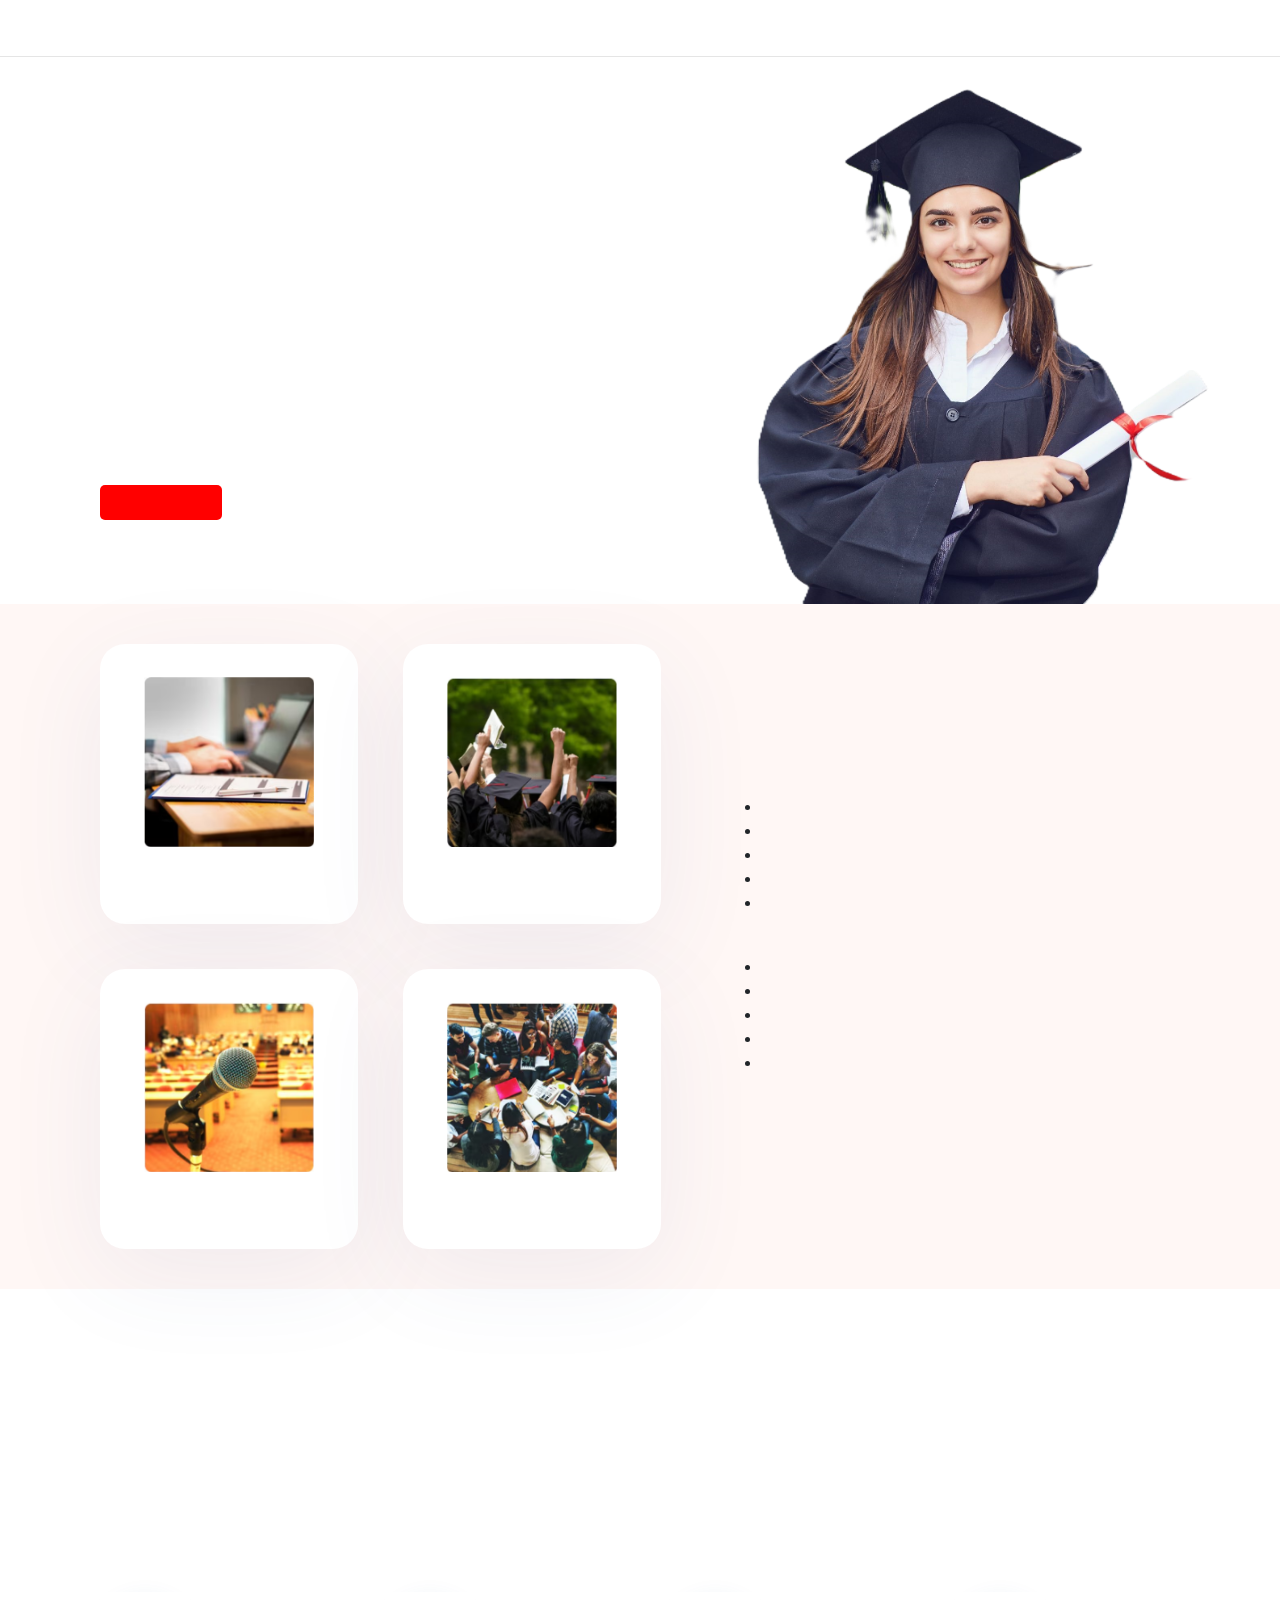
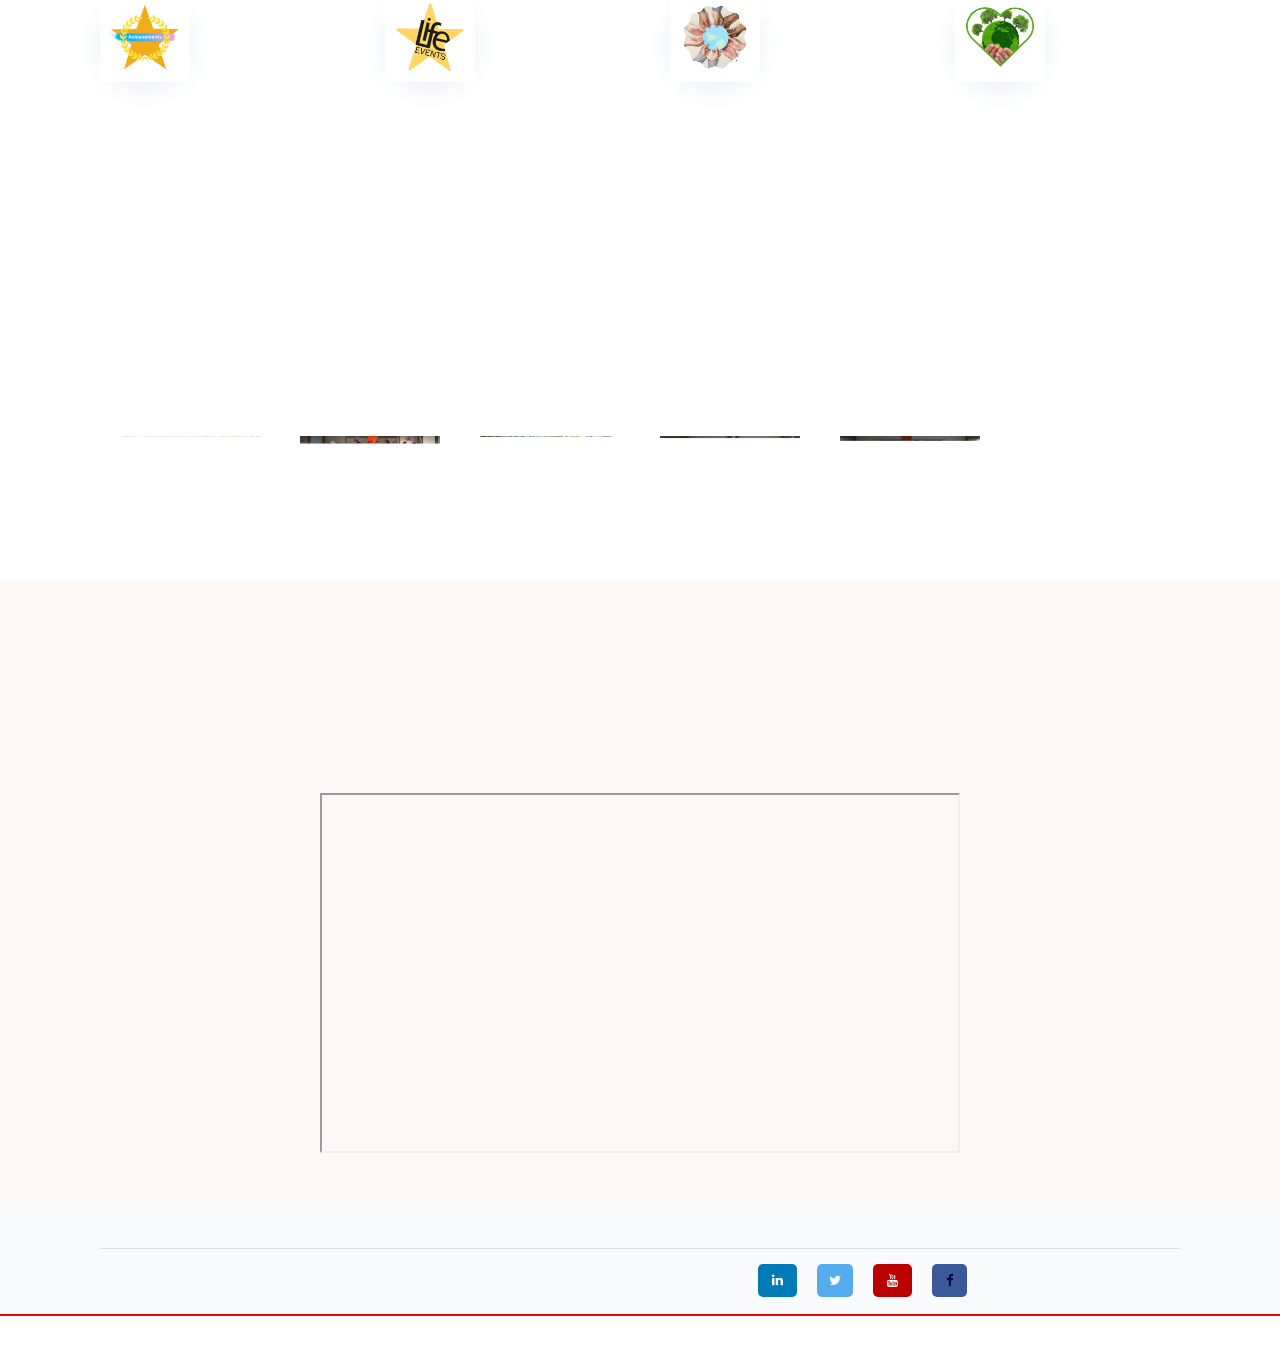
==== index.html @ 103bfa41 "Initial Version" ====
<!DOCTYPE html>
<html lang="en-US">
<head>
    <meta http-equiv="Content-Type" content="text/html; charset=UTF-8" />
    <meta name="viewport" content="width=device-width" />
    <title>PHSS Alumni Network</title>
    <meta name="description" content="Pabiacherra (PHSS) class XII school official alumni association" />
    <meta content="website" />
    <meta name="twitter:card" content="phss alumni network" />
    <meta name="twitter:creator" content="phss alumni network" />
    <meta name="twitter:title" content="PHSS Alumni Network" />
    <meta name="twitter:description" content="Pabiacherra (PHSS) class XII school official alumni association" />
	<meta http-equiv="Cache-control" content="public" max-age="86400">
	<noscript>Best viewed in Google Chrome</noscript>
    <link rel="shortcut icon" href="images/favicon.png" type="image/x-icon">	
	<link rel="canonical" href="https://www.phssalumni.org/" />
    <link rel="stylesheet" href="./css/bootstrap.min.css" as="style" >
    <link rel="stylesheet" href="./css/global-styles.min.css" as="style" />
    <link rel="stylesheet" href="./css/index.css" as="style" />
    <link rel="stylesheet" href="./css/responsive.css" as="style" >
	<link rel="stylesheet" href="./css/awesome-fonts.css" as="style" >
    <link rel="stylesheet" href="https://cdnjs.cloudflare.com/ajax/libs/font-awesome/4.7.0/css/font-awesome.min.css">
	<script src="js/jquery.min.js"></script> 
	<script src="js/bootstrap.min.js"></script>
	<script src="js/slick.min.js"></script>
	<script>
		$(document).ready(function(){
		$('.customer-logos').slick({
			slidesToShow: 6,
			slidesToScroll: 1,
			autoplay: true,
			autoplaySpeed: 1500,
			arrows: false,
			dots: false,
			pauseOnHover: false,
			responsive: [{
				breakpoint: 768,
				settings: {
					slidesToShow: 4
				}
			}, {
				breakpoint: 520,
				settings: {
					slidesToShow: 3
				}
			}]
		});
	});
	</script>
	<script type="text/javascript">

	window.addEventListener("resize", function() {
		"use strict"; window.location.reload(); 
	});


	document.addEventListener("DOMContentLoaded", function(){

		// make it as accordion for smaller screens
		if (window.innerWidth > 992) {

			document.querySelectorAll('.navbar .nav-item').forEach(function(everyitem){
				
				everyitem.addEventListener('mouseover', function(e){

					let el_link = this.querySelector('a[data-bs-toggle]');

					if(el_link != null){
						let nextEl = el_link.nextElementSibling;
						el_link.classList.add('show');
				 		nextEl.classList.add('show');
					}
					
				});
				everyitem.addEventListener('mouseleave', function(e){
				 	let el_link = this.querySelector('a[data-bs-toggle]');
					
					if(el_link != null){
						let nextEl = el_link.nextElementSibling;
						el_link.classList.remove('show');
				 		nextEl.classList.remove('show');
					}
					

				})
			});

		}
	}); 
</script>
</head>
<body>
    <div>
        <header id="menubar" class="stickyHeader">
            <div class="menuDiv">
                <!---- Menu Start Here --->
                <nav class="navbar navbar-expand-md navbar-light">
                    <a class="navbar-brand">
                        <span class="logo-img"><b>PHSS Alumni Network</b></span>
                    </a>
                    <button class="navbar-toggler" type="button" data-toggle="collapse" data-target="#navbarSupportedContent" aria-controls="navbarSupportedContent" aria-expanded="false" aria-label="Toggle navigation"> <span class="navbar-toggler-icon"></span> </button>
                    <div class="collapse navbar-collapse" id="navbarSupportedContent">
                        <ul class="navbar-nav ml-auto py-4 py-md-0" style="font-weight: bold;">
                            <li class="nav-item pl-4 pl-md-0 ml-0 ml-md-4"> <a class="nav-link brandColor textDecorationNone" href="#aboutus">About Us</a> </li>
							<li class="nav-item pl-4 pl-md-0 ml-0 ml-md-4"> <a class="nav-link brandColor textDecorationNone" href="#news">Gallery</a> </li>
							<li class="nav-item dropdown pl-4 pl-md-0 ml-0 ml-md-4">
								<a class="nav-link brandColor textDecorationNone" data-bs-toggle="dropdown" href="#news">News & Events</a>
								<ul class="dropdown-menu dropdown-menu-end">
								  <li><a class="dropdown-item" href="#alumnimeets"><font style="color:red">Silver Jubilee of 1999</font></a></li>
								  <li><a class="dropdown-item" ><font style="color:red">TV talk show</font></a></li>								
								  <li><a class="dropdown-item" ><HR></a></li>
								  <li><a class="dropdown-item" >Batch Information</a></li>
								  <li><a class="dropdown-item" href="#alumnimeets">Alumni Reunion</a></li>							
								</ul>
							</li>                            
                            <li class="nav-item pl-4 pl-md-0 ml-0 ml-md-4"> <a class="nav-link brandColor textDecorationNone" >Contact Us</a> </li>
                        </ul>
                    </div>
                </nav>
                <!---- Menu End Here --->
            </div>
        </header>
        <main class="css-0">
		<br><br><br>
            <section id="introduction" class="css-vurnku">
                <div class="css-1whb87a">
                    <div class="css-h85bl">
                        <div class="css-1cxxkp5">
							<h1 class="otherThanMobile css-wo870v">Season Changes, </br> &nbsp;&nbsp;&nbsp;&nbsp;&nbsp;&nbsp;&nbsp;&nbsp;&nbsp;&nbsp; Friendship Stays..</h1>
                            <h1 class="mobileOnly css-wo870v absolutePosition">Season Changes, Friendship Stays..</h1>
                            <p class="css-m2dl9m"><font color="#8E8E8E">We’re thrilled to have you in our community. Join and stay connected, be a part of vibrant network of successful graduates of Pabiacherra Class XII School. Join us for events, access career resources, and give back to society. We love celebrating our alumni! Share your achievements with us for a feature in our newsletter</font></p></br>
                            <a href="https://docs.google.com/forms/d/e/1FAIpQLScHWZEyCaTFFpIxZpNJRlCjnE_oW56lnnY6RfOoMUtThpi4qw/viewform?usp=header" target="_blank" style="text-decoration:none"><button class="css-1dl8pqr Try-500-Invoices">Register Now</button></a>
                            <br><br>
                        </div>
                        <div class="">
                            <img class="responsive-image" src=images/banner-girl.png />
                        </div>
                    </div>
                </div>
            </section>
			<section id="services" class="css-u0qldy backgroundColor">
                <div class="css-1whb87a">
                    <div class="sectionInsideDiv">
                        <div class="css-3rtbj">
							<a href="https://docs.google.com/forms/d/e/1FAIpQLScHWZEyCaTFFpIxZpNJRlCjnE_oW56lnnY6RfOoMUtThpi4qw/viewform?usp=header" target="_blank" style="text-decoration:none">
								<div class="css-10ofgyx">								
									<p style="color: #28d1dc;" class="css-1382pv9"><img src="./images/membership.png" height="170px" width="170px" alt="Membership"></p>
									<p class="css-aecppi"><b>Membership</b></p>								
								</div>
							</a>
							<a href="#alumnimeets" style="text-decoration:none">
								<div class="css-10ofgyx">
									<p style="color: #ff753a;" class="css-1382pv9"><img src="./images/meets.png" height="170px" width="170px" alt="Alumni Meets"></p>
									<p class="css-aecppi"><b>Alumni Meets</b></p>
								</div>
							</a>
							<a href="#news" style="text-decoration:none">
								<div class="css-10ofgyx">
									<p style="color: #fa578e;" class="css-1382pv9"><img src="./images/news.png" height="170px" width="170px" alt="News & Events"></p>
									<p class="css-aecppi"><b>News & Events</b></p>
								</div>
							</a>
							<a href="#aboutus" style="text-decoration:none">
								<div class="css-10ofgyx">
									<p style="color: #28dcb2;" class="css-1382pv9"><img src="./images/community.png" height="170px" width="170px" alt="Community"></p>
									<p class="css-aecppi"><b>Community</b></p>
								</div>
							</a>
                        </div>
                        <div class="css-vurnku">
                            <div class="css-1yn2dcp">
                                <h2 class="title">
                                    Highlights . .<br />
                                </h2>
                                <p class="css-86pyo9">
									<ul>
										<li><font style="color:red">Silver Jubilee Reunion of 2000 batch (up coming)</font></li>
										<li><font style="color:red">Current Students Connect - meet-up (up coming)</font></li>
										<li></li>
										<li></li>
										<li></li>
									</ul>
									<BR>
									<ul>
										<li>Silver Jubilee Reunion of 1999 batch on 16th November, 2024</li>
										<li>TV talk show on importance of Alumni Association</li>
										<li><a href="https://www.facebook.com/share/p/1UELqMNk3Z/" target="_blank">Ramkrishna Abhedananda Mission visit</a></li>
										<li>PHSS Alumni Association formation</li>
										<li></li>
									</ul>
								</p>
                            </div>
                        </div>
                    </div>
                </div>
            </section> 
            <section id="aboutus" class="css-1ylkjrg">
                <div class="css-1whb87a">
                    <div class="css-7wm2i5">
                        <h2 class="title">About PHSS Alumni Community</h2>                        
                    </div>
					<p class="css-86pyo9">This is the official website of Pabiacherra Class XII School alumni association. Our primary focus is connecting alumni, supporting the school, promoting personal and professional development, and support the mission and goals of our alma mater. We celebrate the diverse perspectives of our alumni by organizing events that foster intellectual dialogue and promote lifelong learning across various disciplines. We are committed to providing our members with valuable resources and opportunities to connect, learn, and grow. As a community we celebrate achievements, social responsibities and clean & green environment. Together we are creating a better world for future.</p>
                    <div class="css-k1di2n">
                        <div class="css-2nq0kw">
                            <figure>
                                <img src="./images/1.png"
                                     alt="Achievements"
                                     class="css-9taffg" />
                            </figure>
                            <div class="css-vurnku">
                                <h3 class="subTitle">Achievements</h3>
                                <p class="css-vurnku">We celebrate individual & team achievements.</p>
                            </div>
                        </div>
                        <div class="css-2nq0kw">
                            <figure>
                                <img src="./images/3.png"
                                     alt="Life Events"
                                     class="css-9taffg" />
                            </figure>
                            <div class="css-vurnku">
                                <h3 class="subTitle">Life Events</h3>
                                <p class="css-vurnku">We celebrate life events to create a stronger bonding.</p>
                            </div>
                        </div>
                        <div class="css-2nq0kw">
                            <figure>
                                <img src="./images/4.png"
                                     alt="Social Responsibities"
                                     class="css-9taffg" />
                            </figure>
                            <div class="css-vurnku">
                                <h3 class="subTitle">Social Responsibities</h3>
                                <p class="css-vurnku">As a community we take care of various social responsibities.</p>
                            </div>
                        </div>
                        <div class="css-2nq0kw">
                            <figure>
                                <img src="./images/6.png"
                                     alt="Environmental Causes"
                                     class="css-9taffg" />
                            </figure>
                            <div class="css-vurnku">
                                <h3 class="subTitle">Environmental Causes</font></h3>
                                <p class="css-vurnku">As a community we also take care of various environmental causes.</p>
                            </div>
                        </div>
                    </div>
                </div>
            </section>
            
			<section id="news" class="css-1ylkjrg">
                <div class="css-1whb87a">
                    <div class="css-7wm2i5">
                        <h2 class="title">Recent events & news</h2> 
					</div>
						<p class="css-86pyo9">Digital Invoice Processing is applicable across industries, don't worry if your industry is not listed here, talk to us and get it implemented/customized for your industry.</p>						

				   <section class="customer-logos slider">
					  <div class="slide"><a target="_blank" href="./images/gallery/1.JPG"> <img src="./images/gallery/1.JPG"></a></div>
					  <div class="slide"><a target="_blank" href="./images/gallery/2.JPG"> <img src="./images/gallery/2.JPG"></a></div>
					  <div class="slide"><a target="_blank" href="./images/gallery/3.JPG"> <img src="./images/gallery/3.JPG"></a></div>
					  <div class="slide"><a target="_blank" href="./images/gallery/4.JPG"> <img src="./images/gallery/4.JPG"></a></div>
					  <div class="slide"><a target="_blank" href="./images/gallery/5.JPG"> <img src="./images/gallery/5.JPG"></a></div>
					  <div class="slide"><a target="_blank" href="./images/gallery/6.JPG"> <img src="./images/gallery/6.JPG"></a></div>
					  <div class="slide"><a target="_blank" href="./images/gallery/7.JPG"> <img src="./images/gallery/7.JPG"></a></div>
					  <div class="slide"><a target="_blank" href="./images/gallery/8.JPG"> <img src="./images/gallery/8.JPG"></a></div>
					  <div class="slide"><a target="_blank" href="./images/gallery/9.JPG"> <img src="./images/gallery/9.JPG"></a></div>
					  <div class="slide"><a target="_blank" href="./images/gallery/10.JPG"> <img src="./images/gallery/10.JPG"></a></div>
					  <div class="slide"><a target="_blank" href="./images/gallery/11.JPG"> <img src="./images/gallery/11.JPG"></a></div>
					  <div class="slide"><a target="_blank" href="./images/gallery/12.JPG"> <img src="./images/gallery/12.JPG"></a></div>
					  <div class="slide"><a target="_blank" href="./images/gallery/13.JPG"> <img src="./images/gallery/13.JPG"></a></div>
					  <div class="slide"><a target="_blank" href="./images/gallery/14.JPG"> <img src="./images/gallery/14.JPG"></a></div>
					  <div class="slide"><a target="_blank" href="./images/gallery/15.JPG"> <img src="./images/gallery/15.JPG"></a></div>
				   </section>
                </div>
            </section>
			<section id="alumnimeets" class="css-ncak9w backgroundColor">
                <div class="css-1whb87a">
                    <div class="css-1dvoos1">
                        <h2 class="title">Silver Jubilee Reunion of Class 1999</h2>
					</div>
                        <p class="css-86pyo9">Pabiacherra Class XII School, class of 1999 has celebrated their "Silver Jubilee Reunion" on November 16, 2024. The one day event full of activities took place at Kumarghat Geetanjali Auditorium. The night was celebrated with friends and families.</p>

                    <div class="css-1ekk95f">
						<br>
						<iframe class="youtubeVideo" src="https://www.youtube.com/embed/Mte21u3ES6I?si=T0PrxBg6xcIql9M8&loop=1&autoplay=1&mute=0&controls=0" border="0">
						</iframe>
                    </div>
                </div>
            </section>
			<button onclick="topFunction()" id="myBtn" title="Go to top">Top</button>
        </main>
        <footer class="css-sopawf">
            <div class="css-1whb87a">
                <div class="css-i4q4z1">
                    <div class="css-1hhpd6b">
                        <span class="css-vurnku">
                            &copy; PHSS Alumni Network, 2025
                        </span>
                    </div>
                    <div align="right">
                        <ul class="css-1t7kdg0" align="right">
                            <li>
                                <a rel="noreferrer"  class="social-icon" target="_blank">
                                    <i class="fa fa-linkedin"></i>
                                </a>
                            </li>
                            <li>
                                <a rel="noreferrer"  class="social-icon" target="_blank">
                                    <i class="fa fa-twitter"></i>
                                </a>
                            </li>
                            <li>
                                <a rel="noreferrer" href="https://www.youtube.com/@phssalumni" class="social-icon" target="_blank">
                                    <i class="fa fa-youtube"></i>
                                </a>
                            </li>
                            <li>
                                <a rel="noreferrer" href="https://www.facebook.com/phssalumni" class="social-icon" target="_blank">
                                    <i class="fa fa-facebook"></i>
                                </a>
                            </li>
                            <li>
                                <a class="css-nxq3wi textDecorationNone" rel="noreferrer" href="./files/privacypolicy.pdf" target="_blank">Privacy Policy</a>
                            </li>
                            <li>
                                <a class="css-nxq3wi textDecorationNone" rel="noreferrer" target="_blank">User Agreement</a>
                            </li>
                        </ul>
                    </div>
                </div>
            </div>
        </footer>
    </div>
	<script>
			// Get the button:
		let mybutton = document.getElementById("myBtn");

		// When the user scrolls down 20px from the top of the document, show the button
		window.onscroll = function() {scrollFunction()};

		function scrollFunction() {
		  if (document.body.scrollTop > 20 || document.documentElement.scrollTop > 20) {
			mybutton.style.display = "block";
		  } else {
			mybutton.style.display = "none";
		  }
		}

		// When the user clicks on the button, scroll to the top of the document
		function topFunction() {
		  document.body.scrollTop = 0; // For Safari
		  document.documentElement.scrollTop = 0; // For Chrome, Firefox, IE and Opera
		}
	</script>
</body>
</html>
---- css/global-styles.min.css ----
html {height: 100%;}body {font-family: 'Source Sans Pro' !important;}@font-face {font-family: 'Source Sans Pro';font-display: auto;src: url(../font/SourceSansPro-Regular.ttf) format('truetype');font-weight: normal;font-style: normal;font-display:auto;}.brandColor {color:#0073b1!important;}header {overflow: visible;z-index: 100 !important;border-bottom: 1px solid rgba(0,0,0,.1);}footer {font-size: 13px;background-color: #000000;padding: 0px;margin-top: 2rem;border-bottom: 2px solid red;}.stickyHeader {box-sizing: border-box;margin: 0;min-width: 0;position: fixed;left: 0;right: 0;background: white!important;-webkit-transition: all 0.3s ease-in-out 0s;transition: all 0.3s ease-in-out 0s;}.stickyHeader.is-mobile-menu {background-color: var(--theme-ui-colors-text, #343d48);}.title {position: relative;padding-bottom: 3px;padding-top: 0px;margin-top: 5px;font-weight: 700;font-size: 32px;color: #0073b1;}@media screen and (min-width: 300px) {.title{font-size: 24px!important;}}@media screen and (min-width: 480px) {.title{font-size: 28px!important;}}@media screen and (min-width: 1024px) {.title {font-size: 32px!important;}}.title-orange {position: relative;padding-bottom: 14px;padding-top: 0px;margin-top: 5px;font-weight: 700;font-size: 32px;color: #ff753a;}@media screen and (min-width: 300px) {.title-orange {font-size: 24px!important;}}@media screen and (min-width: 480px) {.title-orange {font-size: 28px!important;}}@media screen and (min-width: 1024px) {.title-orange {font-size: 32px!important;}}.title-cyan {position: relative;padding-bottom: 14px;padding-top: 0px;margin-top: 5px;font-weight: 700;font-size: 32px;color: #28d1dc;}@media screen and (min-width: 300px) {.title-cyan {font-size: 24px!important;}}@media screen and (min-width: 480px) {.title-cyan {font-size: 28px!important;}}@media screen and (min-width: 1024px) {.title-cyan {font-size: 32px!important;}}.title-green {position: relative;padding-bottom: 14px;padding-top: 0px;margin-top: 5px;font-weight: 700;font-size: 32px;color: #8fce00;}@media screen and (min-width: 300px) {.title-green {font-size: 24px!important;}}@media screen and (min-width: 480px) {.title-green {font-size: 28px!important;}}@media screen and (min-width: 1024px) {.title-green {font-size: 32px!important;}}.subTitle {box-sizing: border-box;margin: 0;min-width: 0;line-height: 1.25;font-weight: 900;font-size: 20px;color: #0073b1;}.textDecorationNone {text-decoration:none!important;}a:visited {color:#0037b1;}.css-lxv1ka {box-sizing: border-box;margin: 0;min-width: 0;padding-right: 30px;display: -webkit-inline-box;display: -webkit-inline-flex;display: -ms-inline-flexbox;display: inline-flex;-webkit-align-items: flex-start;-webkit-box-align: flex-start;-ms-flex-align: flex-start;align-items: flex-start;}.mobileOnly {visibility: hidden;}@media screen and (min-width: 300px) {.mobileOnly{visibility: visible;}}@media screen and (min-width: 480px) {.mobileOnly{visibility: visible;}}@media screen and (min-width: 1024px) {.mobileOnly {visibility: hidden;}}.otherThanMobile {visibility: visible;}@media screen and (min-width: 300px) {.otherThanMobile {visibility: hidden;}}@media screen and (min-width: 480px) {.otherThanMobile {visibility: hidden;}}@media screen and (min-width: 1024px) {.otherThanMobile {visibility: visible;}}.menuDiv {padding-left:120px!important;padding-right:120px!important;}@media screen and (min-width: 300px) {.menuDiv{padding-left:0px!important;padding-right:0px!important;}}@media screen and (min-width: 480px) {.menuDiv{padding-left:0px!important;padding-right:0px!important;}}@media screen and (min-width: 640px) {.menuDiv {padding-left:0px!important;padding-right:0px!important;}}@media screen and (min-width: 768px) {.menuDiv {padding-left:0px!important;padding-right:0px!important;}}@media screen and (min-width: 1024px) {.menuDiv {padding-left:100px!important;padding-right:100px!important;}}@media screen and (min-width: 1200px) {.menuDiv {padding-left:120px!important;padding-right:120px!important;}}.responsiveImage {}@media screen and (min-width: 300px) {.responsiveImage{min-height: 50px;width: 300px!important;padding: 0px;}}@media screen and (min-width: 480px) {.responsiveImage{min-height: 50px;width: 300px!important;padding: 0px;}}@media screen and (min-width: 640px) {.responsiveImage {min-height: 50px;width: 275px!important;padding: 0px;}}@media screen and (min-width: 768px) {.responsiveImage {min-height: 50px;width: 350px!important;padding: 0px;}}@media screen and (min-width: 1024px) {.responsiveImage {min-height: 50px;width: 500px!important;padding: 0px;}}@media screen and (min-width: 1200px) {.responsiveImage {min-height: 50px;width: 550px!important;padding: 0px;}}.footer-social-icons {width: 100%;display: block;margin: 0 auto;}.social-icon {color: #fff;}ul.social-icons {margin-top: 0px !important;}.social-icons li {vertical-align: top;display: inline;height: 100px;}.social-icons a {color: #fff;text-decoration: none;}.fa-facebook {padding: 10px 14px;-o-transition: .5s;-ms-transition: .5s;-moz-transition: .5s;-webkit-transition: .5s;transition: .5s;background-color: #9b9797;border-radius: 5px;}.fa-facebook:hover {background-color: #3d5b99;}.fa-twitter {padding: 10px 12px;-o-transition: .5s;-ms-transition: .5s;-moz-transition: .5s;-webkit-transition: .5s;transition: .5s;background-color: #9b9797;border-radius: 5px;}.fa-twitter:hover {background-color: #00aced;}.fa-rss {padding: 10px 14px;-o-transition: .5s;-ms-transition: .5s;-moz-transition: .5s;-webkit-transition: .5s;transition: .5s;background-color: #9b9797;border-radius: 5px;}.fa-rss:hover {background-color: #eb8231;}.fa-youtube {padding: 10px 14px;-o-transition: .5s;-ms-transition: .5s;-moz-transition: .5s;-webkit-transition: .5s;transition: .5s;background-color: #9b9797;border-radius: 5px;}.fa-youtube:hover {background-color: #e64a41;}.fa-linkedin {padding: 10px 14px;-o-transition: .5s;-ms-transition: .5s;-moz-transition: .5s;-webkit-transition: .5s;transition: .5s;background-color: #9b9797;border-radius: 5px;}.fa-linkedin:hover {background-color: #0073a4;}.centerAligned {align-content: center;text-align: center;}
---- css/index.css ----
.centerAlignedContent {
    width: 100%;
    align-items: center
}

.rightsideImage {
	margin-left: 50px;
	border-radius: 15px;
}
@media screen and (min-width: 300px) {
	.rightsideImage {
		margin-left: 10px;
		border-radius: 10px;
		width:300px;
	}
}
@media screen and (min-width: 480px) {
	.rightsideImage {
		margin-left: 10px;
		border-radius: 10px;
		width:300px;
	}
}
@media screen and (min-width: 640px) {
	.rightsideImage {
		margin-left: 10px;
		border-radius: 10px;
		width:300px;
	}
}
@media screen and (min-width: 768px) {
	.rightsideImage {
		margin-left: 15px;
		border-radius: 15px;
		width:400px;
	}
}
@media screen and (min-width: 1024px) {
	.rightsideImage {
		margin-left: 50px;
		border-radius: 20px;
		width:450px;
	}
}
@media screen and (min-width: 1200px) {
	.rightsideImage {
		margin-left: 80px;
		border-radius: 25px;
		width:500px;
	}
}


.css-1t7kdg0 {
    box-sizing: border-box;
    margin: 0;
    min-width: 0;
    list-style: none;
    margin: 15px 0 0;
    padding: 0;
    display: -webkit-box;
    display: -webkit-flex;
    display: -ms-flexbox;
    display: flex;
    -webkit-flex-wrap: wrap;
    -ms-flex-wrap: wrap;
    flex-wrap: wrap;
    -webkit-box-pack: center;
    -webkit-justify-content: center;
    -ms-flex-pack: center;
    justify-content: center
}

@media screen and (min-width: 480px) {
    .css-1t7kdg0 {
        margin:15px 0 0
    }
}

@media screen and (min-width: 640px) {
    .css-1t7kdg0 {
        margin:0;
        -webkit-box-pack: start;
        -webkit-justify-content: flex-start;
        -ms-flex-pack: start;
        justify-content: flex-start
    }
}

@media screen and (min-width: 768px) {
    .css-1t7kdg0 {
        -webkit-flex-wrap:unset;
        -ms-flex-wrap: unset;
        flex-wrap: unset
    }
}

.css-1t7kdg0 li+li {
    margin-left: 18px
}

@media screen and (min-width: 480px) {
    .css-1t7kdg0 li+li {
        margin-left:18px
    }
}

@media screen and (min-width: 640px) {
    .css-1t7kdg0 li+li {
        margin-left:20px
    }
}

@media only screen and (max-width: 400px) {
    .css-1t7kdg0 li+li {
        margin-bottom:10px
    }
}

.css-1t7kdg0 a {
    color: var(--theme-ui-colors-textSecondary,#02073e)
}

.css-1whb87a {
    box-sizing: border-box;
    margin: 0;
    min-width: 0;
    width: 100%;
    max-width: container;
    margin-left: auto;
    margin-right: auto;
    max-width: 100%;
    padding-left: 20px;
    padding-right: 20px;
    margin: 0 auto;
    padding-top: 0px!important
}

@media screen and (min-width: 480px) {
    .css-1whb87a {
        padding-left:30px;
        padding-right: 30px
    }
}

@media screen and (min-width: 1024px) {
    .css-1whb87a {
        max-width:970px
    }
}

@media screen and (min-width: 1200px) {
    .css-1whb87a {
        max-width:1140px
    }
}

@media screen and (min-width: 1367px) {
    .css-1whb87a {
        max-width:1260px
    }
}

.css-9taffg {
    box-sizing: border-box;
    margin: 0;
    min-width: 0;
    max-width: 100%;
    height: auto
}

.curvedBorderImage {
    box-sizing: border-box;
    height: auto;
    width: auto;
    border-radius: 50px 100px
}

.css-vurnku {
    box-sizing: border-box;
    margin: 0;
    min-width: 0
}

.css-1whb87a {
    box-sizing: border-box;
    margin: 0;
    min-width: 0;
    width: 100%;
    max-width: container;
    margin-left: auto;
    margin-right: auto;
    max-width: 100%;
    padding-left: 20px;
    padding-right: 20px;
    margin: 0 auto
}

@media screen and (min-width: 480px) {
    .css-1whb87a {
        padding-left:30px;
        padding-right: 30px
    }
}

@media screen and (min-width: 1024px) {
    .css-1whb87a {
        max-width:970px
    }
}

@media screen and (min-width: 1200px) {
    .css-1whb87a {
        max-width:1140px
    }
}

@media screen and (min-width: 1367px) {
    .css-1whb87a {
        max-width:1260px
    }
}

.css-h85bl {
    box-sizing: border-box;
    margin: 0;
    min-width: 0;
    grid-template-columns: repeat(2,1fr);
    -webkit-align-items: center;
    -webkit-box-align: center;
    -ms-flex-align: center;
    align-items: center;
    -webkit-box-pack: center;
    -webkit-justify-content: center;
    -ms-flex-pack: center;
    justify-content: center;
}

@media screen and (min-width: 768px) {
    .css-h85bl {
        display:-webkit-box;
        display: -webkit-flex;
        display: -ms-flexbox;
        display: flex
    }
}

@media screen and (min-width: 1024px) {
    .css-h85bl {
        display:grid
    }
}

@media screen and (min-width: 1200px) {
    .css-h85bl {
    }
}

@media screen and (min-width: 1367px) {
    .css-h85bl {
    }
}

.css-1cxxkp5 {
    box-sizing: border-box;
    margin: 0;
    min-width: 0;
    max-width: 507px;
    margin-top: 0px!important;
    padding: 0px!important
}

@media screen and (min-width: 768px) {
    .css-1cxxkp5 {
        max-width:324px
    }
}

@media screen and (min-width: 1024px) {
    .css-1cxxkp5 {
        max-width:550px
    }
}

.absolutePosition {
    position: absolute;
    top: 80px
}

@media screen and (min-width: 300px) {
    .absolutePosition {
        position:absolute;
        top: 80px
    }
}

@media screen and (min-width: 640px) {
    .absolutePosition {
        position:absolute;
        top: 150px
    }
}

.css-wo870v {
    box-sizing: border-box;
    margin: 0;
    min-width: 0;
    font-family: 'Source Sans Pro'!important;
    font-weight: 700;
    font-size: 24px;
    line-height: 1.55;
    -webkit-letter-spacing: -1px;
    -moz-letter-spacing: -1px;
    -ms-letter-spacing: -1px;
    letter-spacing: -1px;
    color: var(--theme-ui-colors-textSecondary,#0073b1)
}

@media screen and (min-width: 300px) {
    .css-wo870v {
        font-size:24px
    }
}

@media screen and (min-width: 480px) {
    .css-wo870v {
        font-size:24px
    }
}

@media screen and (min-width: 640px) {
    .css-wo870v {
        font-size:14px
    }
}

@media screen and (min-width: 768px) {
    .css-wo870v {
        font-size:16px
    }
}

@media screen and (min-width: 1024px) {
    .css-wo870v {
        font-size:36px
    }
}

@media screen and (min-width: 1200px) {
    .css-wo870v {
        font-size:40px
    }
}

@media screen and (min-width: 1367px) {
    .css-wo870v {
        font-size:42px
    }
}


.css-m2dl9m {
    box-sizing: border-box;
    margin: 0;
    min-width: 0;
    font-size: 14px;
    line-height: 1.85;
    color: var(--theme-ui-colors-textSecondary,#02073e);
    margin-top: 14px;
	text-align: justify;
}

@media screen and (min-width: 480px) {
    .css-m2dl9m {
        font-size:14px;
        line-height: 1.85;
        margin-top: 19px
    }
}

@media screen and (min-width: 640px) {
    .css-m2dl9m {
        font-size:14px;
        line-height: 1.85
    }
}

@media screen and (min-width: 768px) {
    .css-m2dl9m {
        font-size:16px;
        line-height: 1.85
    }
}

@media screen and (min-width: 1024px) {
    .css-m2dl9m {
        font-size:16px;
        line-height: 1.85
    }
}

@media screen and (min-width: 1200px) {
    .css-m2dl9m {
        font-size:18px;
        line-height: 2.33
    }
}

.css-1dl8pqr {
    box-sizing: border-box;
    margin: 0;
    min-width: 0;
    -webkit-appearance: none;
    -moz-appearance: none;
    appearance: none;
    display: inline-block;
    text-align: center;
    line-height: inherit;
    -webkit-text-decoration: none;
    text-decoration: none;
    font-size: inherit;
    padding-left: 12px;
    padding-right: 12px;
    padding-top: 8px;
    padding-bottom: 8px;
    color: #fff;
    background-color: #0073b1;
    border: 0;
    border-radius: 4px;
    font-family: 'Source Sans Pro'!important;
    font-weight: 700;
    border-radius: 5px;
    cursor: pointer;
    display: -webkit-inline-box;
    display: -webkit-inline-flex;
    display: -ms-inline-flexbox;
    display: inline-flex;
    -webkit-align-items: center;
    -webkit-box-align: center;
    -ms-flex-align: center;
    align-items: center;
    -webkit-box-pack: center;
    -webkit-justify-content: center;
    -ms-flex-pack: center;
    justify-content: center;
    -webkit-transition: 0.3s ease-in-out 0s;
    transition: 0.3s ease-in-out 0s;
    white-space: nowrap;
    color: #fff;
    min-height: 35px!important;
    padding: 0 15px;
    display: none;
    margin-top: 0px!important
}

@media screen and (min-width: 480px) {
    .css-1dl8pqr {
        padding:0 10px
    }
}

@media screen and (min-width: 640px) {
    .css-1dl8pqr {
        padding:0 10px
    }
}

@media screen and (min-width: 768px) {
    .css-1dl8pqr {
        padding:0 15px
    }
}

@media screen and (min-width: 1024px) {
    .css-1dl8pqr {
        padding:0 15px
    }
}

.css-1dl8pqr:hover {
    background-color: #00538b
}

@media screen and (min-width: 480px) {
    .css-1dl8pqr {
        display:-webkit-box;
        display: -webkit-flex;
        display: -ms-flexbox;
        display: flex;
        margin-top: 45px
    }
}

@media screen and (min-width: 640px) {
    .css-1dl8pqr {
        margin-top:45px
    }
}

@media screen and (min-width: 768px) {
    .css-1dl8pqr {
        margin-top:25px
    }
}

@media screen and (min-width: 1024px) {
    .css-1dl8pqr {
        margin-top:25px
    }
}

.css-7wm2i5 {
    box-sizing: border-box;
    margin: 0;
    min-width: 0;
    text-align: center;
    max-width: 580px;
    margin: 0 auto 60px;
    margin-bottom: 20px
}

@media screen and (min-width: 480px) {
    .css-7wm2i5 {
        margin-bottom:20px
    }
}

@media screen and (min-width: 640px) {
    .css-7wm2i5 {
        margin-bottom:20px
    }
}

@media screen and (min-width: 768px) {
    .css-7wm2i5 {
        margin-bottom:2	0px
    }
}

.css-86pyo9 {
    box-sizing: border-box;
    margin: 0;
    min-width: 0;
    color: var(--theme-ui-colors-heading,#0f2137);
    font-size: 14px;
    line-height: 1.85;
    margin-top: 10px
}

@media screen and (min-width: 480px) {
    .css-86pyo9 {
        font-size:16px;
        line-height: 2.2
    }
}

.css-k1di2n {
    box-sizing: border-box;
    margin: 0;
    min-width: 0;
    gap: 35px 60px;
    display: grid;
    grid-template-columns: repeat(1,1fr)
}

@media screen and (min-width: 480px) {
    .css-k1di2n {
        gap:60px;
        display: grid;
        grid-template-columns: repeat(1,1fr)
    }
}

@media screen and (min-width: 640px) {
    .css-k1di2n {
        gap:60px;
        grid-template-columns: repeat(1,1fr)
    }
}

@media screen and (min-width: 768px) {
    .css-k1di2n {
        gap:40px;
        grid-template-columns: repeat(2,1fr)
    }
}

@media screen and (min-width: 1024px) {
    .css-k1di2n {
        gap:30px;
        grid-template-columns: repeat(4,1fr)
    }
}

@media screen and (min-width: 1200px) {
    .css-k1di2n {
        gap:60px
    }
}

.css-2nq0kw {
    box-sizing: border-box;
    margin: 0;
    min-width: 0;
    text-align: center;
    max-width: 230px;
    margin: 0 auto
}

@media screen and (min-width: 480px) {
    .css-2nq0kw {
        text-align:center;
        max-width: 230px
    }
}

@media screen and (min-width: 640px) {
    .css-2nq0kw {
        text-align:center;
        max-width: 230px
    }
}

@media screen and (min-width: 768px) {
    .css-2nq0kw {
        text-align:center;
        max-width: 230px
    }
}

@media screen and (min-width: 1024px) {
    .css-2nq0kw {
        text-align:left;
        max-width: none
    }
}

.css-2nq0kw figure {
    background-color: #fff;
    box-shadow: 0 8px 24px rgba(53,95,158,.1);
    height: 90px;
    margin: 0 auto 30px;
    width: 90px;
    display: -webkit-box;
    display: -webkit-flex;
    display: -ms-flexbox;
    display: flex;
    -webkit-align-items: center;
    -webkit-box-align: center;
    -ms-flex-align: center;
    align-items: center;
    -webkit-box-pack: center;
    -webkit-justify-content: center;
    -ms-flex-pack: center;
    justify-content: center;
    border-radius: 50%
}

@media screen and (min-width: 480px) {
    .css-2nq0kw figure {
        margin:0 auto 30px
    }
}

@media screen and (min-width: 640px) {
    .css-2nq0kw figure {
        margin:0 auto 30px
    }
}

@media screen and (min-width: 768px) {
    .css-2nq0kw figure {
        margin:0 auto 30px
    }
}

@media screen and (min-width: 1024px) {
    .css-2nq0kw figure {
        margin:0 0 40px
    }
}

.css-2nq0kw h3 {
    font-size: 18px;
    line-height: 1.28;
    color: var(--theme-ui-colors-heading,#0f2137);
    margin-bottom: 20px
}

.css-2nq0kw p {
    font-size: 16px;
    line-height: 1.6;
    color: var(--theme-ui-colors-text,#343d48)
}

@media screen and (min-width: 480px) {
    .css-2nq0kw p {
        line-height:1.6
    }
}

@media screen and (min-width: 640px) {
    .css-2nq0kw p {
        line-height:1.6
    }
}

@media screen and (min-width: 768px) {
    .css-2nq0kw p {
        line-height:1.88
    }
}

.css-u0qldy {
    box-sizing: border-box;
    margin: 0;
    min-width: 0;
    background-color: var(--theme-ui-colors-backgroundSecondary,#f9fbfd);
    padding-top: 40px;
    padding-bottom: 40px
}

@media screen and (min-width: 480px) {
    .css-u0qldy {
		padding-top: 40px;
		padding-bottom: 40px
    }
}

@media screen and (min-width: 640px) {
    .css-u0qldy {
		padding-top: 40px;
		padding-bottom: 40px
    }
}

@media screen and (min-width: 768px) {
    .css-u0qldy {
		padding-top: 40px;
		padding-bottom: 40px
    }
}

@media screen and (min-width: 1024px) {
    .css-u0qldy {
		padding-top: 40px;
		padding-bottom: 40px
    }
}

.sectionInsideDiv {
    box-sizing: border-box;
    margin: 0;
    min-width: 0;
    gap: 30px;
    display: -webkit-box;
    display: -webkit-flex;
    display: -ms-flexbox;
    display: flex;
    -webkit-flex-direction: column-reverse;
    -ms-flex-direction: column-reverse;
    flex-direction: column-reverse;
    grid-template-columns: 1fr 0.5fr;
    -webkit-align-items: center;
    -webkit-box-align: center;
    -ms-flex-align: center;
    align-items: center
}

@media screen and (min-width: 480px) {
    .sectionInsideDiv {
        gap:30px;
        display: -webkit-box;
        display: -webkit-flex;
        display: -ms-flexbox;
        display: flex;
        -webkit-flex-direction: column-reverse;
        -ms-flex-direction: column-reverse;
        flex-direction: column-reverse;
        grid-template-columns: 1.2fr 0.8fr
    }
}

@media screen and (min-width: 640px) {
    .sectionInsideDiv {
        gap:30px;
        display: grid;
        -webkit-flex-direction: unset;
        -ms-flex-direction: unset;
        flex-direction: unset;
        grid-template-columns: 1.2fr 0.8fr
    }
}

@media screen and (min-width: 768px) {
    .sectionInsideDiv {
        gap:30px;
        grid-template-columns: 1.1fr 0.9fr
    }
}

@media screen and (min-width: 1024px) {
    .sectionInsideDiv {
        gap:40px;
        grid-template-columns: 1.1fr 0.9fr
    }
}

@media screen and (min-width: 1200px) {
    .sectionInsideDiv {
        gap:60px;
        grid-template-columns: 1.1fr 0.9fr
    }
}

@media screen and (min-width: 1367px) {
    .sectionInsideDiv {
        gap:70px;
        grid-template-columns: 1.2fr 0.8fr
    }
}

@media screen and (min-width: 1440px) {
    .sectionInsideDiv {
        gap:120px
    }
}

.css-3rtbj {
    box-sizing: border-box;
    margin: 0;
    min-width: 0;
    gap: 20px;
    display: grid;
    grid-template-columns: repeat(2,1fr);
    -webkit-align-items: flex-start;
    -webkit-box-align: flex-start;
    -ms-flex-align: flex-start;
    align-items: flex-start
}

@media screen and (min-width: 480px) {
    .css-3rtbj {
        gap:20px;
        display: grid
    }
}

@media screen and (min-width: 640px) {
    .css-3rtbj {
        gap:20px
    }
}

@media screen and (min-width: 768px) {
    .css-3rtbj {
        gap:20px
    }
}

@media screen and (min-width: 1024px) {
    .css-3rtbj {
        gap:30px
    }
}

@media screen and (min-width: 1200px) {
    .css-3rtbj {
        gap:45px
    }
}

.css-3rtbj>div:first-of-type {
    margin-top: 65px
}

.css-3rtbj>div:last-of-type {
    margin-top: -65px
}

.leftSectionDiv {
    box-sizing: border-box;
    margin: 0;
    min-width: 0;
    gap: 20px;
    display: grid;
    grid-template-columns: repeat(2,1fr);
    -webkit-align-items: flex-start;
    -webkit-box-align: flex-start;
    -ms-flex-align: flex-start;
    align-items: flex-start
}

@media screen and (min-width: 480px) {
    .leftSectionDiv {
        gap:20px;
        display: grid
    }
}

@media screen and (min-width: 640px) {
    .leftSectionDiv {
        gap:20px
    }
}

@media screen and (min-width: 768px) {
    .leftSectionDiv {
        gap:20px
    }
}

@media screen and (min-width: 1024px) {
    .leftSectionDiv {
        gap:10px
    }
}

@media screen and (min-width: 1200px) {
    .leftSectionDiv {
        gap:10 px
    }
}

.css-10ofgyx {
    box-sizing: border-box;
    margin: 0;
    min-width: 0;
    background-color: #fff;
    box-shadow: 0 25px 100px rgba(69,88,157,.08);
    border-radius: 25px;
    display: -webkit-box;
    display: -webkit-flex;
    display: -ms-flexbox;
    display: flex;
    -webkit-align-items: center;
    -webkit-box-align: center;
    -ms-flex-align: center;
    align-items: center;
    -webkit-box-pack: center;
    -webkit-justify-content: center;
    -ms-flex-pack: center;
    justify-content: center;
    -webkit-flex-direction: column;
    -ms-flex-direction: column;
    flex-direction: column;
    padding: 0 5px;
    text-align: center;
    min-height: 150px;
    width: auto
}

@media screen and (min-width: 480px) {
    .css-10ofgyx {
        padding:0 18px;
        min-height: 150px;
        width: auto
    }
}

@media screen and (min-width: 640px) {
    .css-10ofgyx {
        padding:0 18px;
        min-height: 150px;
        width: auto
    }
}

@media screen and (min-width: 768px) {
    .css-10ofgyx {
        padding:0 12px;
        min-height: 185px;
        width: 177px
    }
}

@media screen and (min-width: 1024px) {
    .css-10ofgyx {
        padding:0 20px;
        min-height: 240px;
        width: 225px
    }
}

@media screen and (min-width: 1200px) {
    .css-10ofgyx {
        padding:0 25px;
        min-height: 280px;
        width: 258px
    }
}

@media screen and (min-width: 1367px) {
    .css-10ofgyx {
        padding:0 59px;
        min-height: 320px;
        width: 300px
    }
}

.css-1382pv9 {
    box-sizing: border-box;
    margin: 0;
    min-width: 0;
    font-weight: 700;
    font-size: 30px;
    line-height: 1.83;
    -webkit-letter-spacing: -1.5px;
    -moz-letter-spacing: -1.5px;
    -ms-letter-spacing: -1.5px;
    letter-spacing: -1.5px
}

@media screen and (min-width: 480px) {
    .css-1382pv9 {
        font-size:30px;
        line-height: .76
    }
}

@media screen and (min-width: 640px) {
    .css-1382pv9 {
        font-size:30px
    }
}

@media screen and (min-width: 768px) {
    .css-1382pv9 {
        font-size:30px
    }
}

@media screen and (min-width: 1024px) {
    .css-1382pv9 {
        font-size:50px
    }
}

@media screen and (min-width: 1200px) {
    .css-1382pv9 {
        font-size:60px
    }
}

@media screen and (min-width: 1367px) {
    .css-1382pv9 {
        font-size:72px
    }
}

.css-aecppi {
    box-sizing: border-box;
    margin: 0;
    min-width: 0;
    font-size: 14px;
    line-height: 1.62;
    -webkit-letter-spacing: -.2px;
    -moz-letter-spacing: -.2px;
    -ms-letter-spacing: -.2px;
    letter-spacing: -.2px;
    color: #000;
    margin-top: 1px
}

@media screen and (min-width: 480px) {
    .css-aecppi {
        font-size:16px;
        line-height: 1.48;
        margin-top: 20px
    }
}

@media screen and (min-width: 640px) {
    .css-aecppi {
        font-size:16px
    }
}

@media screen and (min-width: 768px) {
    .css-aecppi {
        font-size:15px
    }
}

@media screen and (min-width: 1024px) {
    .css-aecppi {
        font-size:17px
    }
}

.css-1yn2dcp {
    box-sizing: border-box;
    margin: 0;
    min-width: 0;
    text-align: center;
    max-width: 580px;
    margin: 0 auto 60px;
    text-align: left;
    margin-bottom: 20px;
    margin-top: 0
}

@media screen and (min-width: 480px) {
    .css-1yn2dcp {
        margin-top:0
    }
}

@media screen and (min-width: 640px) {
    .css-1yn2dcp {
        margin-top:-70px
    }
}

.css-1yn2dcp h2 {
    font-size: 28px;
    line-height: 1.25;
    -webkit-letter-spacing: -1.5px;
    -moz-letter-spacing: -1.5px;
    -ms-letter-spacing: -1.5px;
    letter-spacing: -1.5px
}

@media screen and (min-width: 480px) {
    .css-1yn2dcp h2 {
        font-size:28px;
        line-height: 1.5
    }
}

@media screen and (min-width: 640px) {
    .css-1yn2dcp h2 {
        font-size:28px
    }
}

@media screen and (min-width: 768px) {
    .css-1yn2dcp h2 {
        font-size:28px
    }
}

@media screen and (min-width: 1024px) {
    .css-1yn2dcp h2 {
        font-size:36px
    }
}

@media screen and (min-width: 1200px) {
    .css-1yn2dcp h2 {
        font-size:40px
    }
}

.css-1yn2dcp h2 br {
    display: none
}

@media screen and (min-width: 480px) {
    .css-1yn2dcp h2 br {
        display:none
    }
}

@media screen and (min-width: 640px) {
    .css-1yn2dcp h2 br {
        display:none
    }
}

@media screen and (min-width: 768px) {
    .css-1yn2dcp h2 br {
        display:block
    }
}

.css-1yn2dcp p {
    margin-top: 15px
}

@media screen and (min-width: 480px) {
    .css-1yn2dcp p {
        margin-top:10px
    }
}

.css-2i7fq8 {
    box-sizing: border-box;
    margin: 0;
    min-width: 0;
    font-weight: 500;
    font-size: 16px;
    line-height: 2.81;
    display: -webkit-box;
    display: -webkit-flex;
    display: -ms-flexbox;
    display: flex;
    -webkit-align-items: center;
    -webkit-box-align: center;
    -ms-flex-align: center;
    align-items: center
}

.css-2i7fq8 img {
    margin-right: 10px
}

.css-ncak9w {
    box-sizing: border-box;
    margin: 0;
    min-width: 0;
    padding-top: 40px;
    padding-bottom: 40px
}

@media screen and (min-width: 480px) {
    .css-ncak9w {
		padding-top: 40px;
		padding-bottom: 40px
    }
}

@media screen and (min-width: 640px) {
    .css-ncak9w {
		padding-top: 40px;
		padding-bottom: 40px
    }
}

@media screen and (min-width: 768px) {
    .css-ncak9w {
		padding-top: 40px;
		padding-bottom: 40px
    }
}

@media screen and (min-width: 1024px) {
    .css-ncak9w {
		padding-top: 40px;
		padding-bottom: 40px
    }
}

.css-1dvoos1 {
    box-sizing: border-box;
    margin: 0;
    min-width: 0;
    text-align: center;
    max-width: 580px;
    margin: 0 auto 60px;
    max-width: 720px;
    margin-bottom: 32px
}

.css-1dvoos1 h2 {
    -webkit-letter-spacing: -.5px;
    -moz-letter-spacing: -.5px;
    -ms-letter-spacing: -.5px;
    letter-spacing: -.5px
}

.css-1ekk95f {
    box-sizing: border-box;
    margin: 0;
    min-width: 0;
    text-align: center;
    position: relative
}

.css-1ekk95f .video-banner {
    max-width: 100%
}

@media screen and (min-width: 480px) {
    .css-1ekk95f .video-banner {
        max-width:100%
    }
}

@media screen and (min-width: 640px) {
    .css-1ekk95f .video-banner {
        max-width:100%
    }
}

@media screen and (min-width: 768px) {
    .css-1ekk95f .video-banner {
        max-width:100%
    }
}

@media screen and (min-width: 1024px) {
    .css-1ekk95f .video-banner {
        max-width:100%
    }
}

@media screen and (min-width: 1200px) {
    .css-1ekk95f .video-banner {
        max-width:80%
    }
}

@media screen and (min-width: 1367px) {
    .css-1ekk95f .video-banner {
        max-width:100%
    }
}

.css-kckf0 {
    box-sizing: border-box;
    margin: 0;
    min-width: 0;
    -webkit-appearance: none;
    -moz-appearance: none;
    appearance: none;
    display: inline-block;
    text-align: center;
    line-height: inherit;
    -webkit-text-decoration: none;
    text-decoration: none;
    font-size: inherit;
    padding-left: 12px;
    padding-right: 12px;
    padding-top: 8px;
    padding-bottom: 8px;
    color: #fff;
    background-color: var(--theme-ui-colors-primary,#28ddb2);
    border: 0;
    border-radius: 4px;
    background-color: transparent;
    font-family: DM Sans;
    font-weight: 700;
    border-radius: 5px;
    cursor: pointer;
    display: -webkit-inline-box;
    display: -webkit-inline-flex;
    display: -ms-inline-flexbox;
    display: inline-flex;
    -webkit-align-items: center;
    -webkit-box-align: center;
    -ms-flex-align: center;
    align-items: center;
    -webkit-box-pack: center;
    -webkit-justify-content: center;
    -ms-flex-pack: center;
    justify-content: center;
    -webkit-transition: 0.3s ease-in-out 0s;
    transition: 0.3s ease-in-out 0s;
    white-space: nowrap;
    color: var(--theme-ui-colors-text,#343d48);
    color: #fff;
    font-weight: 700;
    position: absolute;
    padding: 0;
    bottom: 10px;
    left: 50%;
    -webkit-transform: translateX(-50%);
    -ms-transform: translateX(-50%);
    transform: translateX(-50%)
}

@media screen and (min-width: 480px) {
    .css-kckf0 {
        bottom:10px
    }
}

@media screen and (min-width: 640px) {
    .css-kckf0 {
        bottom:10px
    }
}

@media screen and (min-width: 768px) {
    .css-kckf0 {
        bottom:20px
    }
}

@media screen and (min-width: 1024px) {
    .css-kckf0 {
        bottom:10px
    }
}

.css-kckf0 img {
    margin-right: 16px
}

.css-1ylkjrg {
    box-sizing: border-box;
    margin: 0;
    min-width: 0;
    padding-top: 60px;
    padding-bottom: 50px
}

@media screen and (min-width: 480px) {
    .css-1ylkjrg {
        padding-top:32px;
        padding-bottom: 32px
    }
}

@media screen and (min-width: 640px) {
    .css-1ylkjrg {
        padding-top:32px;
        padding-bottom: 32px
    }
}

@media screen and (min-width: 768px) {
    .css-1ylkjrg {
        padding-top:32px;
        padding-bottom: 32px
    }
}

@media screen and (min-width: 1024px) {
    .css-1ylkjrg {
        padding-top:60px;
        padding-bottom: 50px
    }
}

@media screen and (min-width: 1200px) {
    .css-1ylkjrg {
		padding-top:60px;
        padding-bottom:50px
    }
}

.css-o0a5so {
    box-sizing: border-box;
    margin: 0;
    min-width: 0;
    text-align: center;
    max-width: 580px;
    margin: 0 auto 60px;
    text-align: left;
    margin-bottom: 20px;
    margin-top: 0
}

@media screen and (min-width: 480px) {
    .css-o0a5so {
        margin-top:0
    }
}

@media screen and (min-width: 640px) {
    .css-o0a5so {
        margin-top:0
    }
}

@media screen and (min-width: 768px) {
    .css-o0a5so {
        margin-top:0
    }
}

@media screen and (min-width: 1024px) {
    .css-o0a5so {
        margin-top:-70px
    }
}

.css-o0a5so h2 {
    font-size: 24px;
    line-height: 1.45;
    -webkit-letter-spacing: -1.5px;
    -moz-letter-spacing: -1.5px;
    -ms-letter-spacing: -1.5px;
    letter-spacing: -1.5px
}

@media screen and (min-width: 480px) {
    .css-o0a5so h2 {
        font-size:24px;
        line-height: 1.5
    }
}

@media screen and (min-width: 640px) {
    .css-o0a5so h2 {
        font-size:24px
    }
}

@media screen and (min-width: 768px) {
    .css-o0a5so h2 {
        font-size:28px
    }
}

@media screen and (min-width: 1024px) {
    .css-o0a5so h2 {
        font-size:32px
    }
}

@media screen and (min-width: 1200px) {
    .css-o0a5so h2 {
        font-size:40px
    }
}

.css-9dcdvj {
    box-sizing: border-box;
    margin: 0;
    min-width: 0;
    padding-top: 48px;
    padding-bottom: 64px
}

@media screen and (min-width: 480px) {
    .css-9dcdvj {
        padding-top:48px;
        padding-bottom: 64px
    }
}

@media screen and (min-width: 640px) {
    .css-9dcdvj {
        padding-top:48px;
        padding-bottom: 64px
    }
}

@media screen and (min-width: 768px) {
    .css-9dcdvj {
        padding-top:96px;
        padding-bottom: 64px
    }
}

@media screen and (min-width: 1024px) {
    .css-9dcdvj {
        padding-bottom:64px
    }
}

.css-19ujr8r {
    box-sizing: border-box;
    margin: 0;
    min-width: 0;
    text-align: center;
    max-width: 580px;
    margin: 0 auto 60px
}

.css-sopawf {
    box-sizing: border-box;
    margin: 0;
    min-width: 0;
    background-color: #f9fafc;
    padding-top: 48px
}

.css-1whb87a {
    box-sizing: border-box;
    margin: 0;
    min-width: 0;
    width: 100%;
    max-width: container;
    margin-left: auto;
    margin-right: auto;
    max-width: 100%;
    padding-left: 20px;
    padding-right: 20px;
    margin: 0 auto
}

@media screen and (min-width: 480px) {
    .css-1whb87a {
        padding-left:30px;
        padding-right: 30px
    }
}

@media screen and (min-width: 1024px) {
    .css-1whb87a {
        max-width:970px
    }
}

@media screen and (min-width: 1200px) {
    .css-1whb87a {
        max-width:1140px
    }
}

@media screen and (min-width: 1367px) {
    .css-1whb87a {
        max-width:1260px
    }
}

.css-nxq3wi {
    box-sizing: border-box;
    margin: 0;
    min-width: 0;
    display: -webkit-box;
    display: -webkit-flex;
    display: -ms-flexbox;
    display: flex;
    padding-left: 0;
    padding-right: 0;
    color: inherit;
    -webkit-text-decoration: none;
    text-decoration: none;
    font-size: 14px;
    line-height: 2.5
}

.css-i4q4z1 {
    box-sizing: border-box;
    margin: 0;
    min-width: 0;
    border-top: 1px solid #d9e0e7;
    display: block;
    -webkit-align-items: center;
    -webkit-box-align: center;
    -ms-flex-align: center;
    align-items: center;
    -webkit-box-pack: justify;
    -webkit-justify-content: space-between;
    -ms-flex-pack: justify;
    justify-content: space-between;
    padding: 15px 0 15px
}

@media screen and (min-width: 640px) {
    .css-i4q4z1 {
        display:-webkit-box;
        display: -webkit-flex;
        display: -ms-flexbox;
        display: flex
    }
}

.css-1hhpd6b {
    box-sizing: border-box;
    margin: 0;
    min-width: 0;
    display: -webkit-box;
    display: -webkit-flex;
    display: -ms-flexbox;
    display: flex;
    -webkit-align-items: center;
    -webkit-box-align: center;
    -ms-flex-align: center;
    align-items: center;
    -webkit-flex-direction: column;
    -ms-flex-direction: column;
    flex-direction: column
}

@media screen and (min-width: 1024px) {
    .css-1hhpd6b {
        -webkit-flex-direction:row;
        -ms-flex-direction: row;
        flex-direction: row
    }
}

.css-1hhpd6b span {
    font-size: 14px;
    line-height: 1.29;
    color: rgba(15,33,55,.6);
    margin-top: 18px
}

@media screen and (min-width: 480px) {
    .css-1hhpd6b span {
        margin-top:18px
    }
}

@media screen and (min-width: 640px) {
    .css-1hhpd6b span {
        margin-top:7px
    }
}

.icon img {
    width: 100%;
    border-radius: .5rem
}

.roundCornerImage {
    width: 350px;
    border-radius: 5rem;
	padding-left:15px;
}

@media screen and (min-width: 480px) {
    .roundCornerImage {
        width: 200px;
		border-radius: 2rem
    }
}

@media screen and (min-width: 640px) {
    .roundCornerImage {
        width: 200px;
		border-radius: 3rem
    }
}

@media screen and (min-width: 768px) {
    .roundCornerImage {
        width: 350px;
		border-radius: 4rem
    }
}

@media screen and (min-width: 1024px) {
    .roundCornerImage {
        width: 500px;
		border-radius: 5rem
    }
}

.roundCorner {
    border-radius: 2rem;
}

@media screen and (min-width: 480px) {
    .roundCorner {
		border-radius: 1rem
    }
}

@media screen and (min-width: 640px) {
    .roundCorner {
		border-radius: 1rem
    }
}

@media screen and (min-width: 768px) {
    .roundCorner {
		border-radius: 1rem
    }
}

@media screen and (min-width: 1024px) {
    .roundCorner {
		border-radius: 2rem
    }
}


.css-o0asfe {
	box-sizing: border-box;
	margin: 0;
	min-width: 0;
	gap: 0;
	display: block;
	grid-template-columns: 1fr 1fr;
	-webkit-align-items: center;
	-webkit-box-align: center;
	-ms-flex-align: center;
	align-items: center;
}
@media screen and (min-width: 480px) {
	.css-o0asfe {
		gap: 0;
		display: block;
	}
}
@media screen and (min-width: 640px) {
	.css-o0asfe {
		gap: 0;
		display: grid;
	}
}
@media screen and (min-width: 768px) {
	.css-o0asfe {
		gap: 0;
	}
}
@media screen and (min-width: 1024px) {
	.css-o0asfe {
		gap: 10px;
	}
}
@media screen and (min-width: 1200px) {
	.css-o0asfe {
		gap: 100px;
	}
}

.css-14kdmnz {
	box-sizing: border-box;
	margin: 0;
	min-width: 0;
	text-align: center;
	max-width: 580px;
	margin: 0 auto 60px;
	margin-bottom: 60px;
}
@media screen and (min-width: 768px) {
	.css-14kdmnz {
		margin-bottom: 50px;
	}
}

.css-1c1u6hp {
	box-sizing: border-box;
	margin: 0;
	min-width: 0;
	display: grid;
	grid-gap: 12px;
	gap: 30px;
	display: grid;
	grid-template-columns: repeat(1, 340px);
	-webkit-box-pack: center;
	-webkit-justify-content: center;
	-ms-flex-pack: center;
	justify-content: center;
}
@media screen and (min-width: 480px) {
	.css-1c1u6hp {
		grid-template-columns: repeat(1, 340px);
	}
}
@media screen and (min-width: 640px) {
	.css-1c1u6hp {
		grid-template-columns: repeat(1, 340px);
	}
}
@media screen and (min-width: 768px) {
	.css-1c1u6hp {
		grid-template-columns: repeat(2, 1fr);
	}
}
@media screen and (min-width: 1024px) {
	.css-1c1u6hp {
		grid-template-columns: repeat(2, 350px);
	}
}
@media screen and (min-width: 1200px) {
	.css-1c1u6hp {
		grid-template-columns: repeat(3, 350px);
	}
}
@media screen and (min-width: 1367px) {
	.css-1c1u6hp {
		grid-template-columns: repeat(3, 350px);
	}
}
.css-1c1u6hp .priceCard .priceHeader {
	-webkit-animation: animation-plwpox 0.8s linear;
	animation: animation-plwpox 0.8s linear;
}
.css-1c1u6hp .priceCard ul > li {
	-webkit-animation: animation-j9cg8c 0.7s linear;
	animation: animation-j9cg8c 0.7s linear;
}
.css-1c1u6hp .priceCard .priceAmount {
	-webkit-animation: animation-plwpox 0.9s linear;
	animation: animation-plwpox 0.9s linear;
}
.css-1c1u6hp .priceCard .priceButton {
	-webkit-animation: animation-j9cg8c 0.7s linear;
	animation: animation-j9cg8c 0.7s linear;
}


.css-1jevsmd {
	box-sizing: border-box;
	margin: 0;
	min-width: 0;
	border: 1px solid #f3f4f5;
	border-radius: 10px;
	position: relative;
	padding: 10px 10px;
	width: 350px;
}
@media screen and (min-width: 768px) {
	.css-1jevsmd {
		padding: 55px 20px;
	}
}
.css-1jevsmd.recommended {
	background-color: #fff;
	border-color: var(--theme-ui-colors-primary, #28ddb2);
	border-width: 2.5px;
	color: var(--theme-ui-colors-text, #343d48);
}
@media only screen and (max-width: 767px) {
	.css-1jevsmd.recommended {
		padding-top: 65px;
	}
}
.css-1jevsmd.recommended footer {
	background-color: #f0f0f5;
	border-radius: 0 0 10px 10px;
}
.css-1jevsmd.recommended footer .price-label {
	color: var(--theme-ui-colors-text, #343d48);
}
.css-1jevsmd.recommended footer .price-value {
	color: var(--theme-ui-colors-primary, #28ddb2);
}


.css-jguvb3 {
	box-sizing: border-box;
	margin: 0;
	min-width: 0;
	list-style: none;
	padding: 0;
	margin-top: 35px;
	max-width: 340px;
}
@media screen and (min-width: 768px) {
	.css-jguvb3 {
		margin-top: 50px;
	}
}
.css-jguvb3 li {
	display: -webkit-box;
	display: -webkit-flex;
	display: -ms-flexbox;
	display: flex;
	-webkit-align-items: flex-start;
	-webkit-box-align: flex-start;
	-ms-flex-align: flex-start;
	align-items: flex-start;
	font-size: 16px;
	line-height: 1.62;
}
.css-jguvb3 li + li {
	margin-top: 30px;
}
.css-jguvb3 li svg {
	margin-right: 13px;
	margin-top: 5px;
}
.css-jguvb3 .unavailable {
	opacity: 0.5;
}

.Try-500-Invoices {
	background-color:red!important;
}

.backgroundColor {
	background-color: #fff7f5!important;
}


/* Slider */

.slick-slide {
    margin: 0px 20px;
}

.slick-slide img {
    width: 100%;
}

.slick-slider
{
    position: relative;
    display: block;
    box-sizing: border-box;
    -webkit-user-select: none;
    -moz-user-select: none;
    -ms-user-select: none;
            user-select: none;
    -webkit-touch-callout: none;
    -khtml-user-select: none;
    -ms-touch-action: pan-y;
        touch-action: pan-y;
    -webkit-tap-highlight-color: transparent;
}

.slick-list
{
    position: relative;
    display: block;
    overflow: hidden;
    margin: 0;
    padding: 0;
}
.slick-list:focus
{
    outline: none;
}
.slick-list.dragging
{
    cursor: pointer;
    cursor: hand;
}

.slick-slider .slick-track,
.slick-slider .slick-list
{
    -webkit-transform: translate3d(0, 0, 0);
       -moz-transform: translate3d(0, 0, 0);
        -ms-transform: translate3d(0, 0, 0);
         -o-transform: translate3d(0, 0, 0);
            transform: translate3d(0, 0, 0);
}

.slick-track
{
    position: relative;
    top: 0;
    left: 0;
    display: block;
}
.slick-track:before,
.slick-track:after
{
    display: table;
    content: '';
}
.slick-track:after
{
    clear: both;
}
.slick-loading .slick-track
{
    visibility: hidden;
}

.slick-slide
{
    display: none;
    float: left;
    height: 100%;
    min-height: 1px;
}
[dir='rtl'] .slick-slide
{
    float: right;
}
.slick-slide img
{
    display: block;
}
.slick-slide.slick-loading img
{
    display: none;
}
.slick-slide.dragging img
{
    pointer-events: none;
}
.slick-initialized .slick-slide
{
    display: block;
}
.slick-loading .slick-slide
{
    visibility: hidden;
}
.slick-vertical .slick-slide
{
    display: block;
    height: auto;
    border: 1px solid transparent;
}
.slick-arrow.slick-hidden {
    display: none;
}

@media screen and (min-width: 480px) {
	.youtubeVideo {
		width:320px;
		height:180px;
	}
}
@media screen and (min-width: 640px) {
	.youtubeVideo {
		width:480px;
		height:270px;
	}
}
@media screen and (min-width: 1024px) {
	.youtubeVideo {
		width:640px;
		height:360px;
	}
}

#myBtn {
  display: none; /* Hidden by default */
  position: fixed; /* Fixed/sticky position */
  bottom: 20px; /* Place the button at the bottom of the page */
  right: 30px; /* Place the button 30px from the right */
  z-index: 99; /* Make sure it does not overlap */
  border: none; /* Remove borders */
  outline: none; /* Remove outline */
  background-color: red; /* Set a background color */
  color: white; /* Text color */
  cursor: pointer; /* Add a mouse pointer on hover */
  padding: 15px; /* Some padding */
  border-radius: 10px; /* Rounded corners */
  font-size: 18px; /* Increase font size */
}

#myBtn:hover {
  background-color: #555; /* Add a dark-grey background on hover */
}
---- css/responsive.css ----
/*No media query since this is the default in Bootstrap because it is "mobile first" */
.BannerTextHeading {font-size:2rem!important;} /*1rem = 16px*/
/*
/* Small devices (landscape phones, 544px and up) */
@media (min-width: 544px) {  
  .BannerTextHeading {font-size:2rem!important;} /*1rem = 16px*/
}
 
/* Medium devices (tablets, 768px and up) The navbar toggle appears at this breakpoint */
@media (min-width: 768px) {  
  .BannerTextHeading {font-size:2rem!important;} /*1rem = 16px*/
}
 
/* Large devices (desktops, 992px and up) */
@media (min-width: 992px) { 
  .BannerTextHeading {font-size:2.5rem!important;} /*1rem = 16px*/
}
 
/* Extra large devices (large desktops, 1200px and up) */
@media (min-width: 1200px) {  
  .BannerTextHeading {font-size:3.5rem!important;} /*1rem = 16px*/    
}


/*No media query since this is the default in Bootstrap because it is "mobile first" */
.BannerTextHeading1 {font-size:1.6rem!important;} /*1rem = 16px*/
/*
/* Small devices (landscape phones, 544px and up) */
@media (min-width: 544px) {  
  .BannerTextHeading1 {font-size:1.6rem!important;} /*1rem = 16px*/
}
 
/* Medium devices (tablets, 768px and up) The navbar toggle appears at this breakpoint */
@media (min-width: 768px) {  
  .BannerTextHeading1 {font-size:2rem!important;} /*1rem = 16px*/
}
 
/* Large devices (desktops, 992px and up) */
@media (min-width: 992px) { 
  .BannerTextHeading1 {font-size:2rem!important;} /*1rem = 16px*/
}
 
/* Extra large devices (large desktops, 1200px and up) */
@media (min-width: 1200px) {  
  .BannerTextHeading1 {font-size:2.5rem!important;} /*1rem = 16px*/    
}

/*No media query since this is the default in Bootstrap because it is "mobile first" */
.BannerTextHeading2 {font-size:1.1rem!important;} /*1rem = 16px*/
/*
/* Small devices (landscape phones, 544px and up) */
@media (min-width: 544px) {  
  .BannerTextHeading2 {font-size:1.1rem!important;} /*1rem = 16px*/
}
 
/* Medium devices (tablets, 768px and up) The navbar toggle appears at this breakpoint */
@media (min-width: 768px) {  
  .BannerTextHeading2 {font-size:1rem!important;} /*1rem = 16px*/
}
 
/* Large devices (desktops, 992px and up) */
@media (min-width: 992px) { 
  .BannerTextHeading2 {font-size:1.7rem!important;} /*1rem = 16px*/
}
 
/* Extra large devices (large desktops, 1200px and up) */
@media (min-width: 1200px) {  
  .BannerTextHeading2 {font-size:2rem!important;} /*1rem = 16px*/    
}

/*No media query since this is the default in Bootstrap because it is "mobile first" */
.BannerTextHeading3 {font-size:.9rem!important;} /*1rem = 16px*/
/*
/* Small devices (landscape phones, 544px and up) */
@media (min-width: 544px) {  
  .BannerTextHeading3 {font-size:1rem!important;} /*1rem = 16px*/
}
 
/* Medium devices (tablets, 768px and up) The navbar toggle appears at this breakpoint */
@media (min-width: 768px) {  
  .BannerTextHeading3 {font-size:1rem!important;} /*1rem = 16px*/
}
 
/* Large devices (desktops, 992px and up) */
@media (min-width: 992px) { 
  .BannerTextHeading3 {font-size:1.5rem!important;} /*1rem = 16px*/
}
 
/* Extra large devices (large desktops, 1200px and up) */
@media (min-width: 1200px) {  
  .BannerTextHeading3 {font-size:1rem!important;} /*1rem = 16px*/    
}

.responsive-image {
	margin-left: 20%!important;
	max-width: 500px!important;
	height: auto!important;
}

/* Small devices (landscape phones, 544px and up) */
@media (min-width: 300px) {  
  .responsive-image {margin-left: 5%!important; max-width:300px!important;} 
}

/* Small devices (landscape phones, 544px and up) */
@media (min-width: 544px) {  
  .responsive-image {margin-left: 5%!important; max-width:300px!important;} 
}
 
/* Medium devices (tablets, 768px and up) The navbar toggle appears at this breakpoint */
@media (min-width: 768px) {  
  .responsive-image {margin-left: 10%!important; max-width:350px!important;} 
}
 
/* Large devices (desktops, 992px and up) */
@media (min-width: 992px) { 
  .responsive-image {margin-left: 12%!important; max-width:400px!important;} 
}
 
/* Extra large devices (large desktops, 1200px and up) */
@media (min-width: 1200px) {  
  .responsive-image {margin-left: 15%!important; max-width:500px!important;}   
}
---- css/awesome-fonts.css ----
.fa-facebook {
  background: #3B5998!important;
}

.fa-twitter {
  background: #55ACEE!important;
  color: white;
}

.fa-google {
  background: #dd4b39;
  color: white;
}

.fa-linkedin {
  background: #007bb5!important;
  color: white;
}

.fa-youtube {
  background: #bb0000!important;
  color: white;
}

.fa-instagram {
  background: #ea4c89;
  color: white;
}

.fa-pinterest {
  background: #cb2027;
  color: white;
}
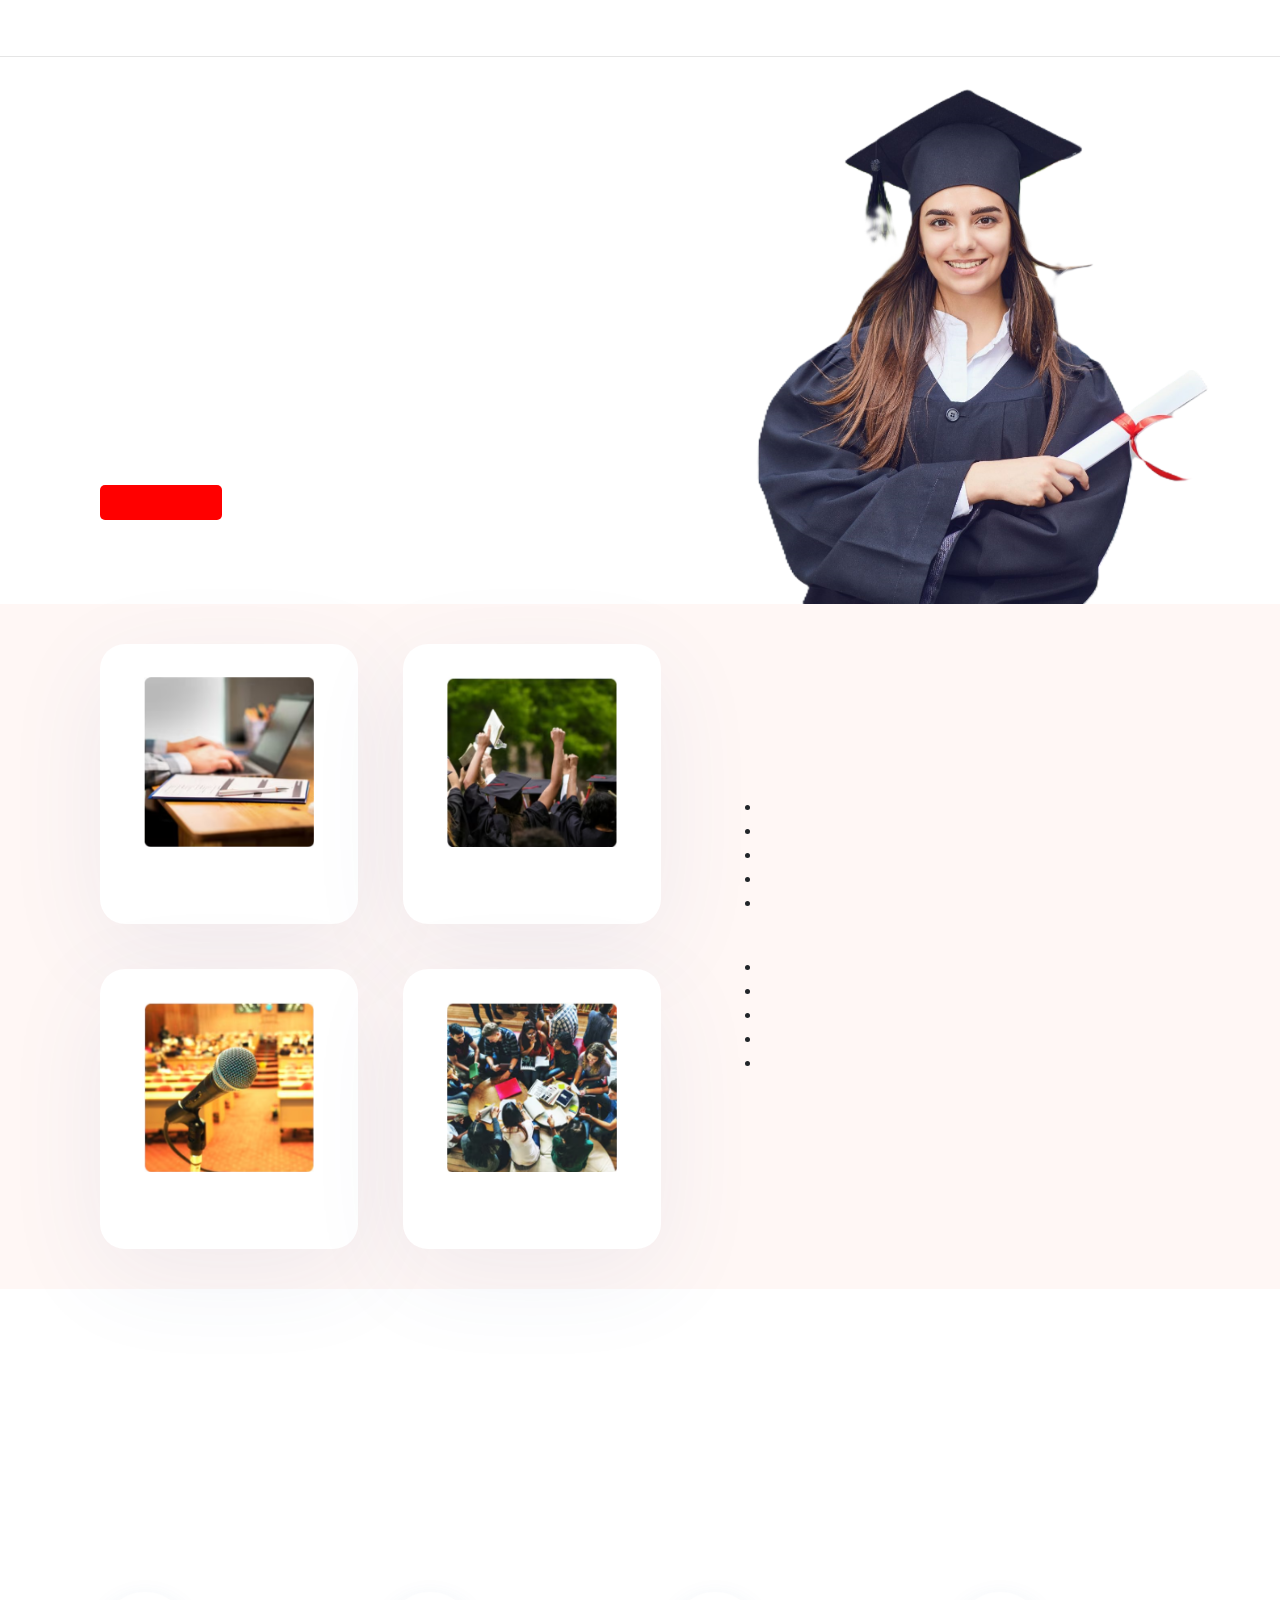
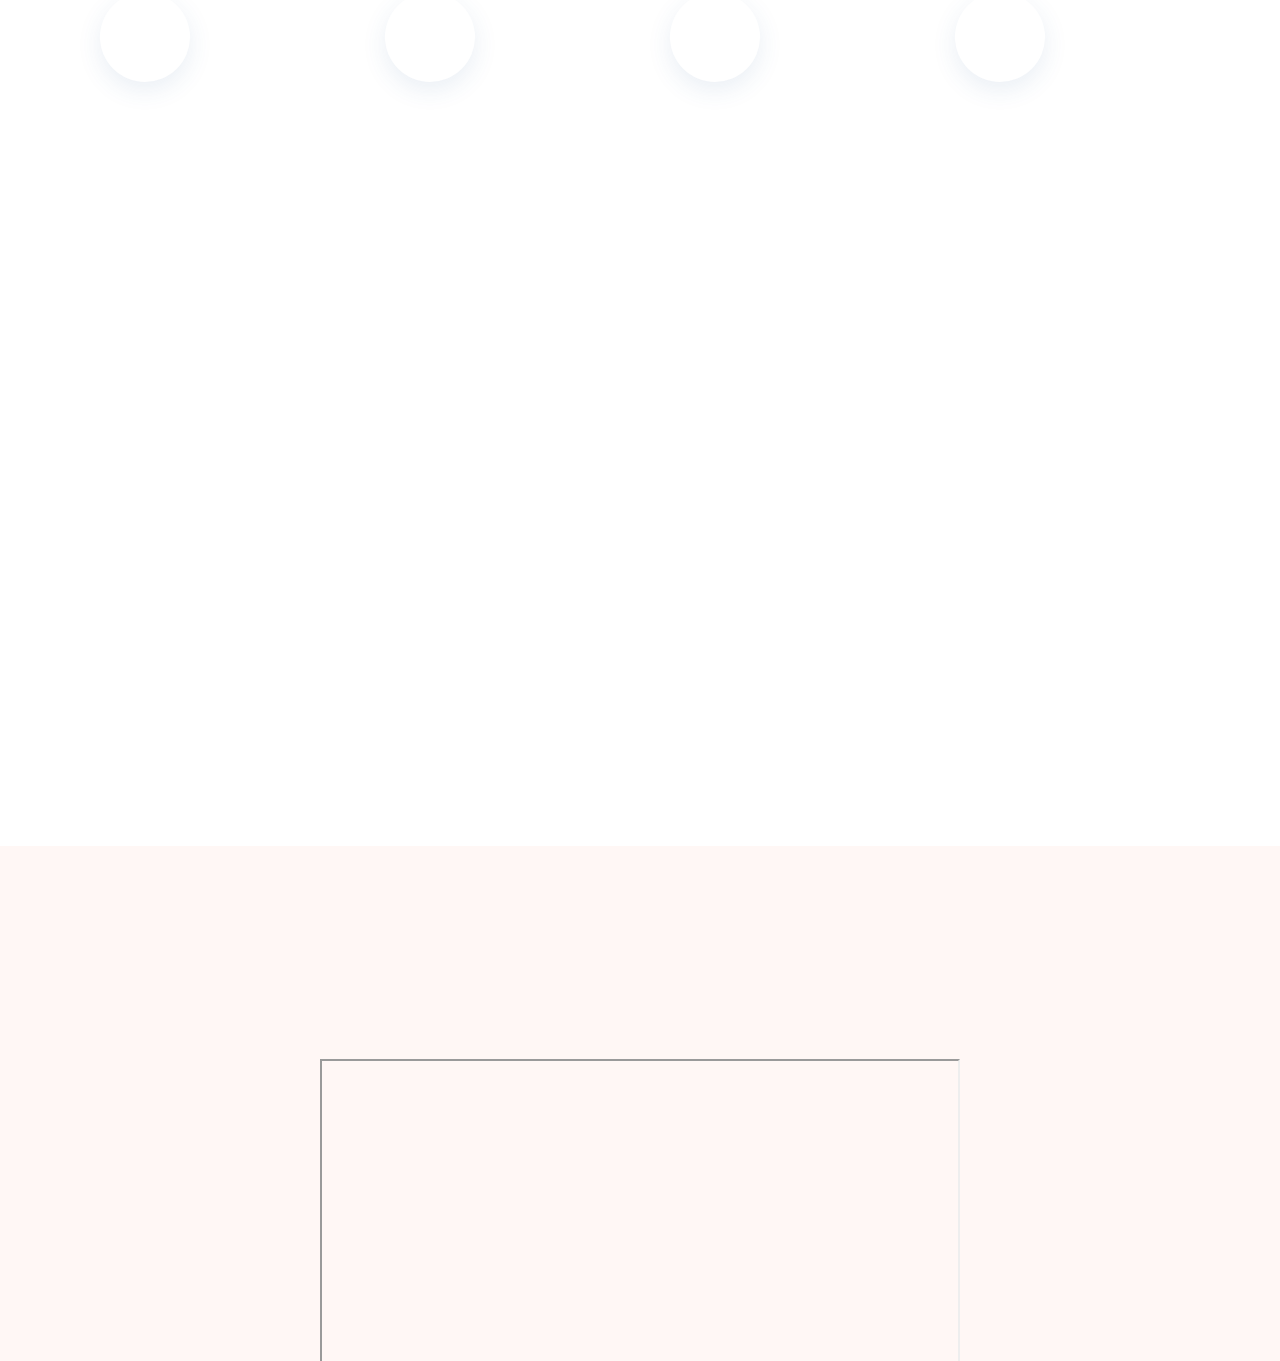
==== commit 243a24ae: "updated copyright" ====
--- a/index.html
+++ b/index.html
@@ -296,7 +296,7 @@
                 <div class="css-i4q4z1">
                     <div class="css-1hhpd6b">
                         <span class="css-vurnku">
-                            &copy; PHSS Alumni Network, 2025
+                            &copy; PHSS Alumni Network, 2026
                         </span>
                     </div>
                     <div align="right">
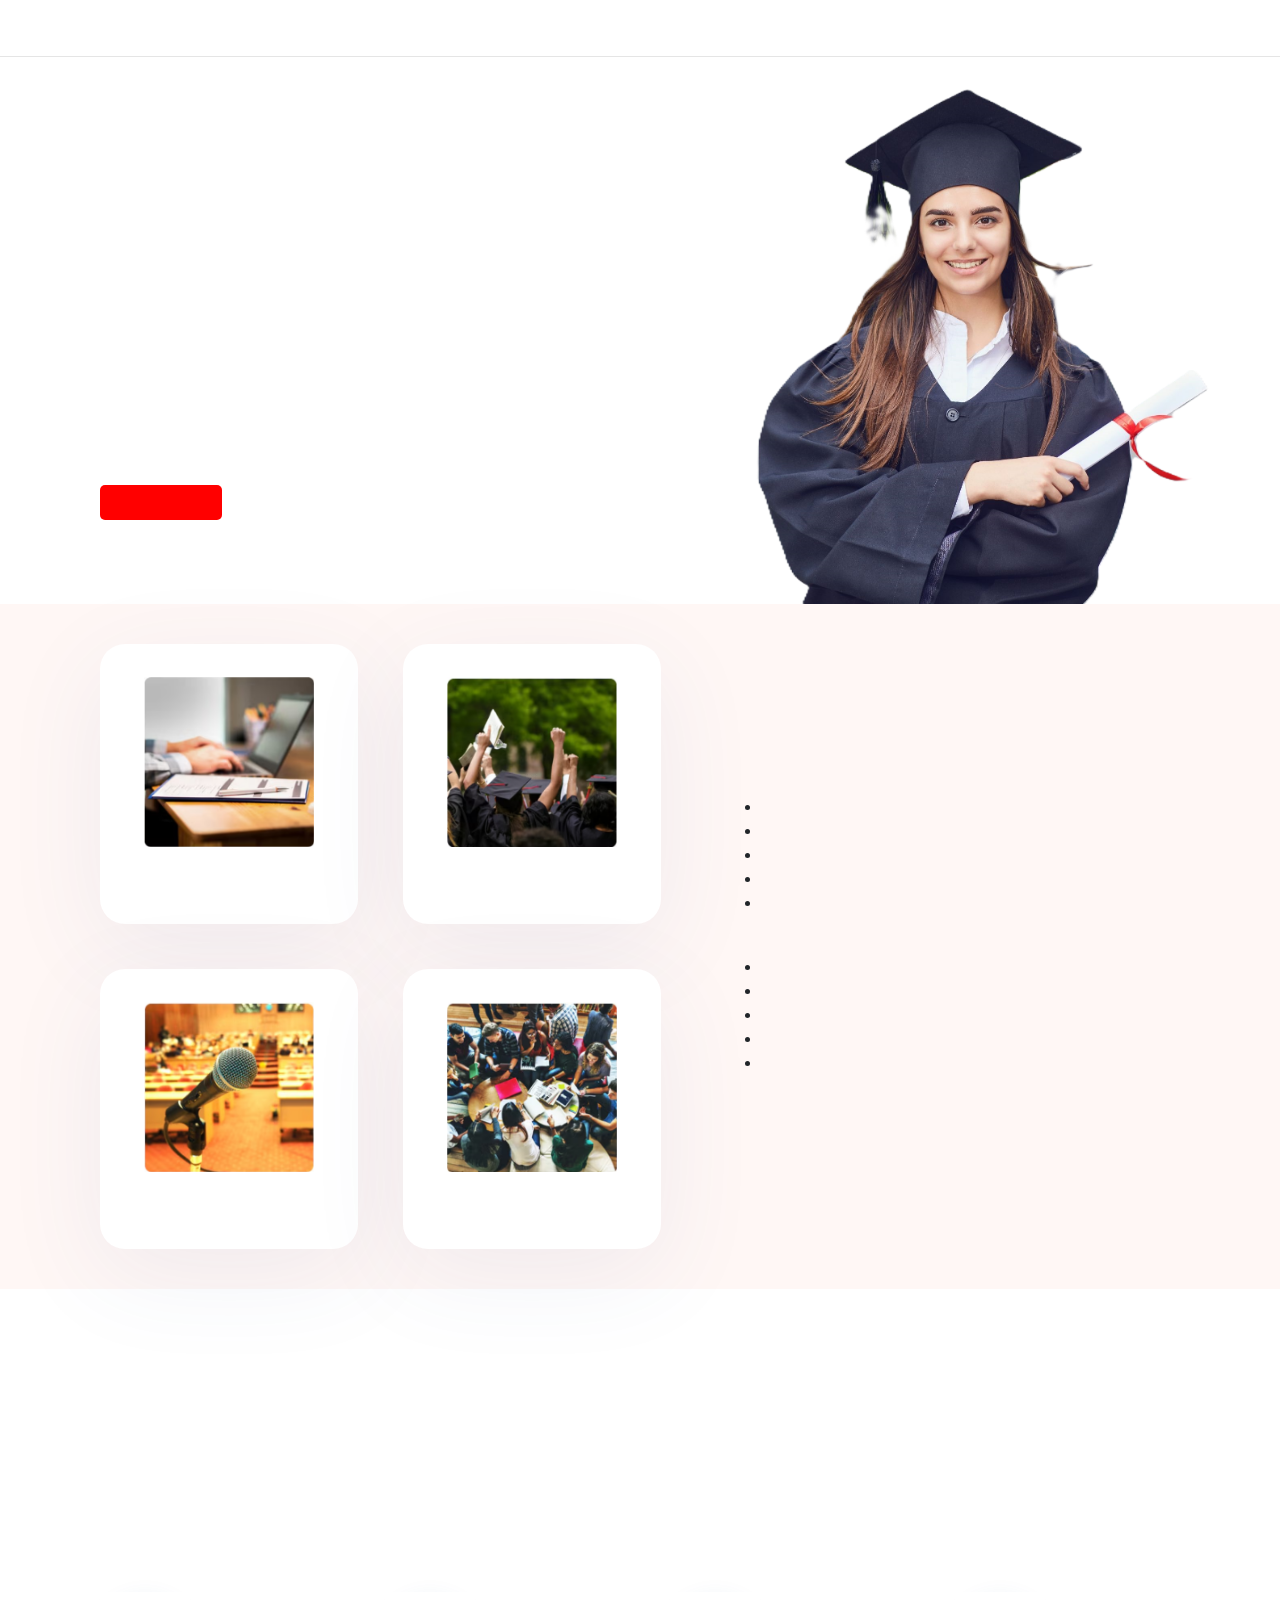
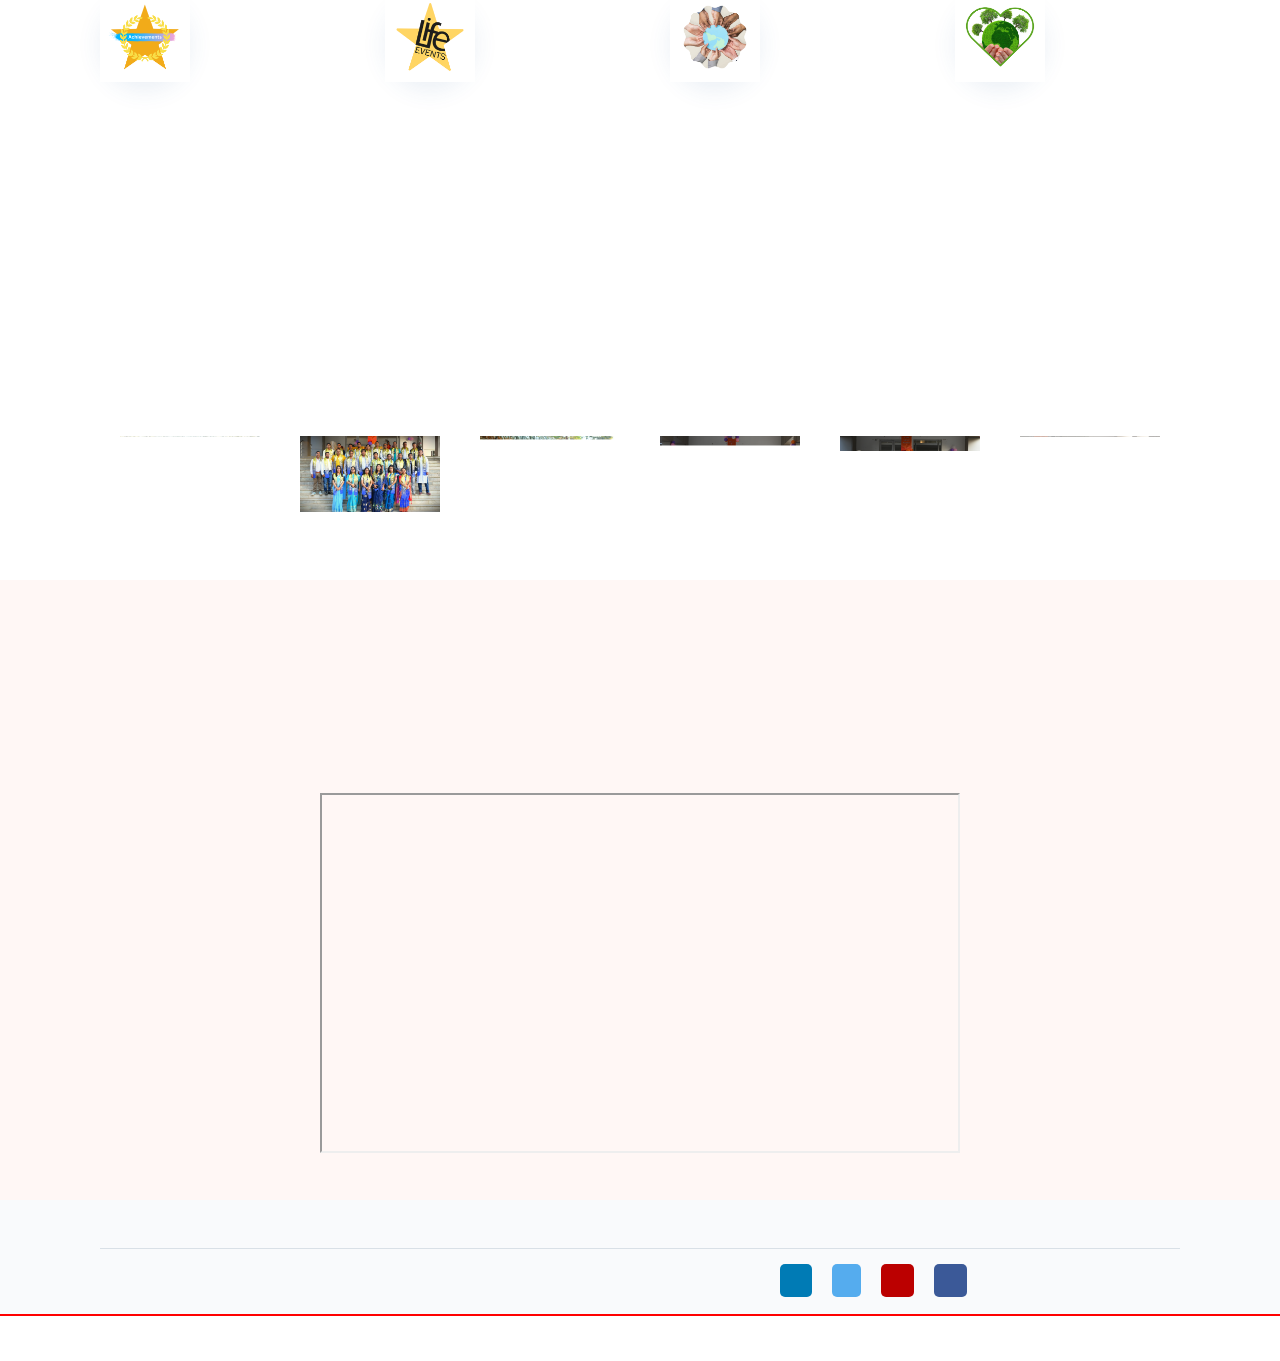
==== commit 9b6d1f75: "updated copyright" ====
--- a/index.html
+++ b/index.html
@@ -296,7 +296,7 @@
                 <div class="css-i4q4z1">
                     <div class="css-1hhpd6b">
                         <span class="css-vurnku">
-                            &copy; PHSS Alumni Network, 2026
+                            &copy; PHSS Alumni Network, 2024
                         </span>
                     </div>
                     <div align="right">
